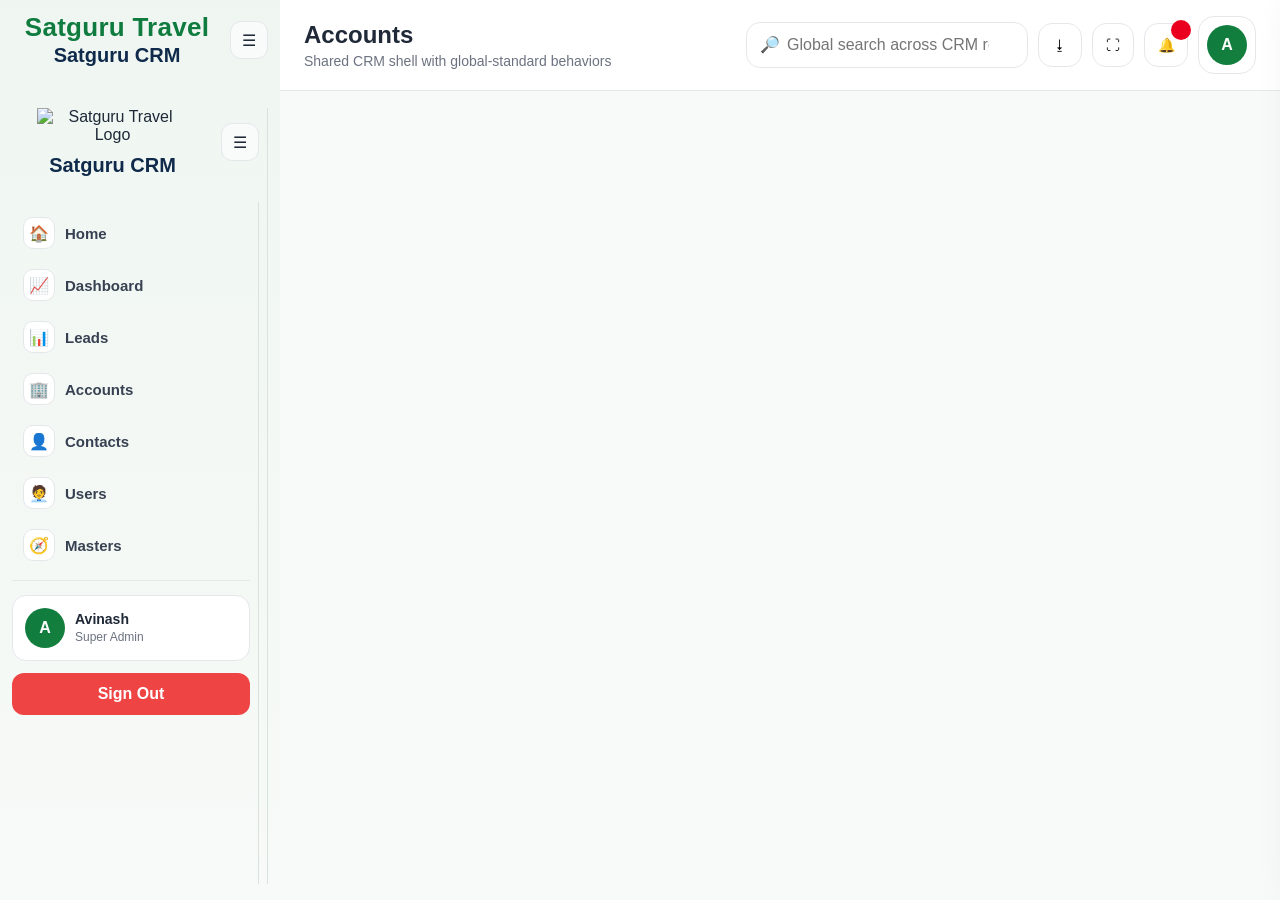
==== accounts.html @ dd55e9dc "Merge branch 'main' into codex/update-sidebar-design-and-content-prx36w" ====
<!DOCTYPE html><html lang="en"><head><meta charset="UTF-8"/><meta name="viewport" content="width=device-width, initial-scale=1.0"/><title>Accounts - Satguru CRM</title><link rel="stylesheet" href="assets/styles.css"/></head><body data-module="accounts">
<div class="app">
<aside class="sidebar" id="sidebar">
  <div class="sidebar-header"><div class="brand"><div class="brand-mark"><img src="assets/satguru-globe-mark.svg" alt="Satguru mark"/></div><div class="brand-copy"><img class="brand-logo" src="assets/satguru-travel-logo.svg" alt="Satguru Travel Logo" onerror="this.style.display='none';this.nextElementSibling.style.display='block'"/><div class="brand-logo-fallback">Satguru Travel</div><h1>Satguru CRM</h1></div><button class="sidebar-toggle" id="sidebarToggle" aria-label="Toggle sidebar">☰</button></div></div><div class="sidebar-modules">
  <div class="sidebar-header"><div class="brand"><div class="brand-mark"><img src="assets/satguru-globe-mark.svg" alt="Satguru mark"/></div><div class="brand-copy"><img class="brand-logo" src="assets/satguru-travel-logo.svg" alt="Satguru Travel Logo"/><h1>Satguru CRM</h1></div><button class="sidebar-toggle" id="sidebarToggle" aria-label="Toggle sidebar">☰</button></div></div><div class="sidebar-modules">
  <div class="sidebar-section"><nav class="nav"><a class="nav-link accounts" href="home.html"><span class="nav-icon">🏠</span><span class="nav-label">Home</span><span class="tooltip">Home</span></a></nav></div>
  <div class="sidebar-section"><nav class="nav"><a class="nav-link" href="dashboard.html"><span class="nav-icon">📈</span><span class="nav-label">Dashboard</span><span class="tooltip">Dashboard</span></a><a class="nav-link accounts" href="leads.html"><span class="nav-icon">📊</span><span class="nav-label">Leads</span><span class="tooltip">Leads</span></a><a class="nav-link accounts" href="accounts.html"><span class="nav-icon">🏢</span><span class="nav-label">Accounts</span><span class="tooltip">Accounts</span></a><a class="nav-link accounts" href="contacts.html"><span class="nav-icon">👤</span><span class="nav-label">Contacts</span><span class="tooltip">Contacts</span></a><a class="nav-link accounts" href="users.html"><span class="nav-icon">🧑‍💼</span><span class="nav-label">Users</span><span class="tooltip">Users</span></a><a class="nav-link accounts" href="masters.html"><span class="nav-icon">🧭</span><span class="nav-label">Masters</span><span class="tooltip">Masters</span></a></nav></div>
  <div class="sidebar-footer"><div class="footer-user"><div class="avatar">A</div><div class="footer-user-copy"><strong>Avinash</strong><span>Super Admin</span></div></div><a href="index.html"><button class="logout">Sign Out</button></a></div></div>
</aside>
<main class="main" id="main">
  <header class="topbar">
    <div class="topbar-left"><div class="topbar-title"><h2>Accounts</h2><p>Shared CRM shell with global-standard behaviors</p></div></div>
    <div class="topbar-right">
      <div class="search-wrap"><span class="left">🔎</span><input type="text" placeholder="Global search across CRM records..."/><button class="clear-search">×</button></div>
      <div class="header-panel-wrap" style="position:relative"><button class="icon-btn" id="exportToggle">⭳</button><div class="dropdown-panel" id="exportPanel"><div class="panel-header"><strong>Export</strong><button class="icon-btn" style="width:34px;height:34px" onclick="APP.closePanels()">✕</button></div><div class="panel-body" id="exportBody"></div></div></div>
      <button class="icon-btn" id="fullscreenToggle"><span id="fullscreenIcon">⛶</span></button>
      <div class="header-panel-wrap" style="position:relative"><button class="icon-btn" id="notificationToggle">🔔<span class="badge-count" id="notificationBadge"></span></button><div class="dropdown-panel" id="notificationPanel"><div class="panel-header"><strong>Notifications</strong><button class="icon-btn" style="width:34px;height:34px" onclick="APP.closePanels()">✕</button></div><div class="panel-body" id="notificationBody"></div></div></div>
      <div class="header-panel-wrap" style="position:relative"><div class="profile-trigger" id="profileToggle"><div class="avatar">A</div><div class="profile-copy"><strong>Avinash</strong><span>Super Admin</span></div><div>▾</div></div><div class="dropdown-panel" id="profilePanel"><div class="panel-header"><strong>User Profile</strong><button class="icon-btn" style="width:34px;height:34px" onclick="APP.closePanels()">✕</button></div><div class="panel-body"><div style="display:flex;gap:12px;align-items:center;margin-bottom:14px"><div class="avatar" style="width:56px;height:56px">A</div><div><strong>Avinash</strong><div class="status-note">Super Admin</div><div class="status-note">admin@satguru.com</div></div></div><button class="ghost-btn" style="width:100%;margin-bottom:10px" onclick="window.location.href='users.html'">View Profile</button><button class="danger-btn" style="width:100%" onclick="window.location.href='index.html'">Sign Out</button></div></div></div>
    </div>
  </header>
  <div class="page" id="pageRoot"></div>
</main></div>
<div class="overlay" id="overlay"></div><div class="drawer" id="drawer"></div>
<script src="assets/app.js"></script></body></html>
---- assets/styles.css ----
:root {
  --sidebar-width: 280px;
  --sidebar-collapsed: 88px;

  --bg: #f7faf8;
  --surface: #ffffff;
  --surface-soft: #f8fbf8;
  --text: #1f2937;
  --muted: #6b7280;
  --line: #e5e7eb;
  --line-strong: #cbd5cf;

  --primary: #0f7b3e;
  --primary-dark: #0b5f30;
  --primary-soft: #eaf6ef;

  --success: #15803d;
  --warning: #f47c20;
  --danger: #dc2626;

  --navy: #f3f8f4;
  --navy-2: #eaf6ef;

  --shadow: 0 12px 32px rgba(15,23,42,.08);
  --radius-xl: 22px;
  --radius-lg: 18px;
  --radius-md: 14px;
  --radius-sm: 12px;
}

*{box-sizing:border-box}
html,body{margin:0;padding:0;font-family:Inter,Arial,sans-serif;color:var(--text);background:var(--bg);overflow-x:hidden}
body{-webkit-text-size-adjust:100%;text-size-adjust:100%}
a{text-decoration:none;color:inherit}
button,input,select,textarea{font:inherit}

.app{display:flex;min-height:100vh}

.sidebar{
  position:fixed;
  left:0;
  top:0;
  bottom:0;
  width:var(--sidebar-width);
  background:linear-gradient(180deg,#eff6f1 0%,#f7faf8 100%);
  color:#1f2937;
  padding:14px 12px 16px;
  overflow:hidden;
  transition:width .2s ease, transform .2s ease;
  z-index:40;
}
.sidebar.collapsed{width:var(--sidebar-collapsed)}
.sidebar.collapsed .brand-copy,
.sidebar.collapsed .nav-label,
.sidebar.collapsed .footer-user-copy,
.sidebar.collapsed .sidebar-section-title{display:none}
.sidebar.collapsed .nav-link{justify-content:center}
.sidebar.collapsed .nav-icon{margin-right:0}

.sidebar-header{
  min-height:84px;
  display:flex;
  flex-direction:column;
  align-items:center;
  gap:8px;
  width:100%;
}
.brand-mark{
  width:50px;
  height:50px;
  border-radius:14px;
  display:none;
  align-items:center;
  padding:10px 8px;
  border-radius:18px;
  background:#ffffffd9;
  border:1px solid #dbe7df;
  box-shadow:0 8px 24px rgba(15,23,42,.05);
}
.brand{
  display:flex;
  align-items:center;
  gap:8px;
  width:100%;
}
.brand-mark{
  width:50px;
  height:50px;
  border-radius:14px;
  display:none;
  align-items:center;
  justify-content:center;
  border:1px solid var(--line);
  background:#fff;
}
.brand-mark img{
  width:36px;
  height:36px;
  object-fit:contain;
}
.brand-logo{
  width:152px;
  max-width:100%;
  height:42px;
  object-fit:contain;
  display:block;
}
.brand-logo-fallback{
  display:none;
  font-size:26px;
  line-height:1;
  font-weight:800;
  letter-spacing:.01em;
  color:#0f7b3e;
}
.brand-copy{
  display:flex;
  flex-direction:column;
  align-items:center;
  justify-content:center;
  flex:1;
  text-align:center;
}
.brand-copy h1{font-size:20px;margin:4px 0 0;line-height:1.1;color:#0f2a4a}
.sidebar-toggle{
  margin-left:auto;
  width:38px;
  height:38px;
  border-radius:11px;
  border:1px solid var(--line);
  background:#f8fbf9;
  cursor:pointer;
  color:#1f2937;
}
.sidebar.collapsed .sidebar-toggle{margin-left:0}
.sidebar.collapsed .brand-copy{display:none}
.sidebar.collapsed .brand-mark{display:flex}
.sidebar.collapsed .sidebar-header{justify-content:center}

.sidebar-modules{
  margin-top:10px;
  height:calc(100vh - 124px);
  overflow:auto;
  border-right:1px solid #d7e3db;
  padding-right:8px;
  scrollbar-width:thin;
  scrollbar-color:#9aa7a0 #eef4ef;
}
.sidebar-modules::-webkit-scrollbar{width:8px}
.sidebar-modules::-webkit-scrollbar-thumb{
  background:#9aa7a0;
  border-radius:10px;
}
.sidebar-modules::-webkit-scrollbar-track{
  background:#eef4ef;
}
.sidebar-section{margin-top:6px}
.sidebar-section + .sidebar-section{margin-top:2px}
.sidebar-section-title{
  font-size:11px;
  text-transform:uppercase;
  letter-spacing:.1em;
  color:#6b7280;
  margin:0 0 6px 8px;
}

.nav{display:grid;gap:2px}
.nav-link{
  display:flex;
  align-items:center;
  gap:10px;
  padding:8px 10px;
  border-radius:14px;
  color:#374151;
  border:1px solid transparent;
  position:relative;
}
.nav-link:hover{background:#eaf4ee}
.nav-link.active{
  background:linear-gradient(90deg,#dff2e7,#eef8f2);
  border-color:#b1dcbf;
  color:#0b5f30;
  box-shadow:0 10px 20px rgba(15,123,62,.14);
}
.nav-icon{
  width:32px;
  height:32px;
  border-radius:10px;
  background:#ffffff;
  border:1px solid var(--line);
  display:flex;
  align-items:center;
  justify-content:center;
  flex:0 0 auto;
}
.nav-label{
  font-size:15px;
  font-weight:600;
  white-space:nowrap;
  overflow:hidden;
  text-overflow:ellipsis;
}

.tooltip{
  position:absolute;
  left:72px;
  top:50%;
  transform:translateY(-50%);
  background:#111827;
  color:#fff;
  padding:8px 10px;
  border-radius:10px;
  font-size:12px;
  display:none;
  white-space:nowrap;
}
.sidebar.collapsed .nav-link:hover .tooltip{display:block}

.sidebar-footer{
  margin-top:10px;
  padding-top:14px;
  border-top:1px solid var(--line);
}
.footer-user{
  display:flex;
  align-items:center;
  gap:10px;
  background:#ffffff;
  padding:12px;
  border-radius:14px;
  margin-bottom:12px;
  border:1px solid var(--line);
}
.avatar{
  width:40px;
  height:40px;
  border-radius:50%;
  background:linear-gradient(135deg,#0f7b3e,#15803d);
  display:flex;
  align-items:center;
  justify-content:center;
  color:#fff;
  font-weight:700;
}
.footer-user-copy strong{display:block;font-size:14px}
.footer-user-copy span{font-size:12px;color:#6b7280}
.logout{
  width:100%;
  background:#ef4444;
  color:#fff;
  border:none;
  border-radius:12px;
  padding:12px;
  font-weight:700;
  cursor:pointer;
}

.main{
  margin-left:var(--sidebar-width);
  width:calc(100% - var(--sidebar-width));
  transition:.2s ease;
  margin-left:.2s ease,width:.2s ease;
}
.main.collapsed{
  margin-left:var(--sidebar-collapsed);
  width:calc(100% - var(--sidebar-collapsed));
}

.topbar{
  position:sticky;
  top:0;
  z-index:30;
  background:rgba(255,255,255,.9);
  backdrop-filter:blur(10px);
  border-bottom:1px solid var(--line);
  padding:16px 24px;
  display:flex;
  justify-content:space-between;
  align-items:center;
  gap:12px;
}
.topbar-left{
  display:flex;
  align-items:center;
  gap:14px;
  min-width:0;
  flex:1 1 auto;
}
.icon-btn{
  width:44px;
  height:44px;
  border-radius:14px;
  border:1px solid var(--line);
  background:#fff;
  display:flex;
  align-items:center;
  justify-content:center;
  font-size:16px;
  line-height:1;
  cursor:pointer;
  position:relative;
}
.topbar-title h2{margin:0;font-size:24px}
.topbar-title p{margin:4px 0 0;color:var(--muted);font-size:14px}

.topbar-right{
  display:flex;
  align-items:center;
  gap:10px;
  flex-wrap:nowrap;
  min-width:0;
}
.topbar-right .icon-btn{font-size:14px}
.search-wrap{
  position:relative;
  min-width:220px;
  max-width:420px;
  flex:1 1 300px;
}
.search-wrap input{
  width:100%;
  height:46px;
  border-radius:14px;
  border:1px solid var(--line);
  padding:0 38px 0 40px;
  background:#fff;
}
.search-wrap .left{position:absolute;left:14px;top:13px;color:var(--muted)}
.search-wrap .clear-search{
  position:absolute;
  right:10px;
  top:9px;
  border:none;
  background:none;
  font-size:18px;
  color:var(--muted);
  cursor:pointer;
  display:none;
}
.search-wrap.has-value .clear-search{display:block}

.primary-btn,.secondary-btn,.ghost-btn,.danger-btn{
  min-height:44px;
  height:46px;
  border-radius:14px;
  padding:0 16px;
  border:none;
  cursor:pointer;
  font-weight:700;
}
.primary-btn{
  background:linear-gradient(90deg,var(--primary-dark),var(--primary));
  color:#fff;
}
.secondary-btn{background:#e2e8f0;color:var(--text)}
.ghost-btn{background:#fff;border:1px solid var(--line);color:var(--text)}
.danger-btn{background:#fee2e2;color:var(--danger)}

.dropdown-panel{
  position:absolute;
  right:0;
  top:54px;
  width:320px;
  background:#fff;
  border:1px solid var(--line);
  border-radius:18px;
  box-shadow:var(--shadow);
  display:none;
  overflow:hidden;
}
.dropdown-panel.open{display:block}
.panel-header{
  display:flex;
  justify-content:space-between;
  align-items:center;
  padding:14px 16px;
  border-bottom:1px solid var(--line);
}
.panel-body{padding:14px 16px;max-height:360px;overflow:auto}

.badge-count{
  position:absolute;
  top:-4px;
  right:-4px;
  min-width:20px;
  height:20px;
  border-radius:999px;
  background:#ea001e;
  color:#fff;
  font-size:11px;
  font-weight:700;
  display:flex;
  align-items:center;
  justify-content:center;
  padding:0 5px;
}
.notification-item{
  padding:12px;
  border:1px solid var(--line);
  border-radius:14px;
  margin-bottom:10px;
  background:#fff;
  display:flex;
  gap:10px;
}
.notification-item.unread{background:#f0f8ff}
.notification-meta{font-size:11px;color:var(--muted);margin-top:4px}
.notification-item.error{border-color:#fecaca}
.notification-item.warning{border-color:#fde68a}
.notification-item.success{border-color:#bbf7d0}

.profile-trigger{
  display:flex;
  align-items:center;
  justify-content:center;
  gap:0;
  border:1px solid var(--line);
  border-radius:16px;
  padding:8px;
  background:#fff;
  cursor:pointer;
  width:58px;
  min-width:58px;
  overflow:hidden;
  transition:all .22s ease;
}

.profile-copy{
  width:0;
  opacity:0;
  overflow:hidden;
  white-space:nowrap;
  transition:all .22s ease;
}

.profile-trigger > div:last-child{
  width:0;
  opacity:0;
  overflow:hidden;
  transition:all .22s ease;
}

.header-panel-wrap:hover .profile-trigger,
.header-panel-wrap:focus-within .profile-trigger{
  justify-content:flex-start;
  gap:12px;
  width:210px;
  padding:8px 12px;
}

.header-panel-wrap:hover .profile-copy,
.header-panel-wrap:focus-within .profile-copy{
  width:auto;
  opacity:1;
}

.header-panel-wrap:hover .profile-trigger > div:last-child,
.header-panel-wrap:focus-within .profile-trigger > div:last-child{
  width:auto;
  opacity:1;
}

.profile-copy strong{
  display:block;
  font-size:14px;
}

.profile-copy span{
  font-size:12px;
  color:var(--muted);
}
.page{padding:24px}
.info-banner{
  background:#eaf6ef;
  border:1px solid #b7e4c7;
  padding:14px 16px;
  border-radius:16px;
  color:#0f5132;
  margin-bottom:20px;
}

.kpi-grid{
  display:grid;
  grid-template-columns:repeat(4,minmax(0,1fr));
  gap:18px;
  margin-bottom:24px;
}
.card{
  background:var(--surface);
  border:1px solid #edf2f7;
  border-radius:18px;
  box-shadow:var(--shadow);
  padding:20px;
}
.kpi-value{font-size:clamp(1.25rem,2vw + .6rem,1.9rem);font-weight:800;margin:8px 0;word-break:break-word}
.kpi-label{font-size:13px;color:var(--muted)}
.kpi-foot{font-size:12px;color:#475569}

.grid-2-1{display:grid;grid-template-columns:2fr 1fr;gap:20px}
.list{display:grid;gap:12px}
.list-item{
  background:var(--surface-soft);
  border:1px solid var(--line);
  border-radius:14px;
  padding:14px;
}
.quick-link{
  display:block;
  padding:16px;
  border:1px solid #cfe7d5;
  background:linear-gradient(135deg,#eef8f1,#ffffff);
  color:#0f5132;
  border-radius:16px;
  font-weight:700;
}

.module-head{
  display:flex;
  justify-content:space-between;
  align-items:flex-start;
  gap:16px;
  margin-bottom:20px;
  flex-wrap:wrap;
}
.module-head h3{margin:0 0 6px;font-size:22px}
.module-head p{margin:0;color:var(--muted)}
.module-actions{display:flex;align-items:center;gap:12px;flex-wrap:wrap}

.data-layout{display:grid;grid-template-columns:360px 1fr;gap:20px}
.form-section .section-title,.table-section .section-title{font-size:19px;font-weight:800;margin:0 0 6px}
.section-subtitle{font-size:14px;color:var(--muted);margin:0 0 18px}
.form-group{margin-bottom:14px}
.form-group label{display:block;font-size:13px;font-weight:700;margin-bottom:8px}
.required{color:#ea001e}
.input,.select,textarea{
  width:100%;
  border:1px solid var(--line-strong);
  border-radius:12px;
  background:#fff;
  padding:12px 14px;
  outline:none;
}
.input:focus,.select:focus,textarea:focus{
  border-color:var(--primary);
  box-shadow:0 0 0 4px rgba(15,123,62,.12);
}
textarea{min-height:90px;resize:vertical}

.form-actions{display:flex;gap:10px;flex-wrap:wrap;margin-top:6px}
.toolbar{
  display:flex;
  justify-content:space-between;
  align-items:center;
  gap:12px;
  flex-wrap:wrap;
  margin-bottom:14px;
}
.toolbar-left{display:flex;align-items:center;gap:12px;flex-wrap:wrap}
.rows-control{display:flex;align-items:center;gap:8px;font-size:13px;color:var(--muted)}
.rows-control select{
  height:38px;
  border-radius:10px;
  border:1px solid var(--line);
  padding:0 10px;
  background:#fff;
}

.table-wrap{overflow:auto;border-radius:16px;border:1px solid var(--line)}
table{width:100%;border-collapse:collapse;background:#fff;min-width:900px}
th,td{
  padding:14px 12px;
  border-bottom:1px solid #f1f5f9;
  text-align:left;
  font-size:14px;
  vertical-align:top;
}
th{
  background:#f8fafc;
  color:#334155;
  font-size:12px;
  letter-spacing:.06em;
  text-transform:uppercase;
  position:sticky;
  top:0;
  z-index:1;
}
tr:hover td{background:#fbfdff}

.record-link{color:var(--primary-dark);font-weight:700;cursor:pointer}
.badge{
  display:inline-flex;
  align-items:center;
  justify-content:center;
  padding:6px 10px;
  border-radius:999px;
  font-size:12px;
  font-weight:700;
}
.badge-blue{background:#dff3e5;color:#0f5132}
.badge-green{background:#dcfce7;color:#15803d}
.badge-amber{background:#fff0dc;color:#c56a13}
.badge-red{background:#fee2e2;color:#dc2626}
.badge-violet{background:#ede9fe;color:#6d28d9}
.badge-slate{background:#f1f5f9;color:#475569}

.table-actions{display:flex;gap:8px;flex-wrap:wrap}
.mini-btn{
  border:none;
  border-radius:10px;
  padding:8px 10px;
  cursor:pointer;
  font-weight:700;
  font-size:12px;
}
.mini-edit{background:#dff3e5;color:#0f5132}
.mini-read{background:#f1f5f9;color:#334155}
.mini-delete{background:#fee2e2;color:#dc2626}

.footer-bar{
  position:sticky;
  bottom:0;
  background:#fff;
  border:1px solid var(--line);
  border-top:none;
  border-radius:0 0 16px 16px;
  padding:12px 14px;
  display:flex;
  justify-content:space-between;
  align-items:center;
  gap:12px;
  flex-wrap:wrap;
}
.selected-records{font-size:13px;color:#475569}
.pagination{display:flex;align-items:center;gap:8px;flex-wrap:wrap}
.page-btn,.page-input{
  height:36px;
  min-width:36px;
  border-radius:10px;
  border:1px solid var(--line);
  background:#fff;
  display:flex;
  align-items:center;
  justify-content:center;
  padding:0 10px;
}
.page-btn.active{background:var(--primary);color:#fff;border-color:var(--primary)}
.page-btn[disabled]{opacity:.45;cursor:not-allowed}
.page-input{width:56px;text-align:center}

.recent-searches{
  position:absolute;
  top:52px;
  left:0;
  width:100%;
  background:#fff;
  border:1px solid var(--line);
  border-radius:16px;
  box-shadow:var(--shadow);
  display:none;
  z-index:20;
}
.recent-searches.open{display:block}
.recent-search-item{
  padding:12px 14px;
  border-bottom:1px solid #f1f5f9;
  cursor:pointer;
}
.recent-search-item:last-child{border-bottom:none}
.recent-search-item.active,.recent-search-item:hover{background:#f8fafc}
.empty-state{padding:24px;text-align:center;color:var(--muted)}

.drawer{
  position:fixed;
  top:0;
  right:-720px;
  width:680px;
  max-width:100%;
  height:100vh;
  background:#fff;
  box-shadow:-20px 0 40px rgba(15,23,42,.12);
  z-index:60;
  transition:right .25s ease;
  display:flex;
  flex-direction:column;
}
.drawer.open{right:0}
.drawer-header{
  position:sticky;
  top:0;
  background:#fff;
  padding:18px 20px;
  border-bottom:1px solid var(--line);
  display:flex;
  justify-content:space-between;
  align-items:flex-start;
  gap:12px;
}
.drawer-title h3{margin:0 0 4px;font-size:22px}
.drawer-title p{margin:0;color:var(--muted);font-size:14px}
.drawer-body{padding:20px;overflow:auto}
.drawer-section{margin-bottom:24px}
.drawer-grid{display:grid;grid-template-columns:170px 1fr;gap:10px 16px}
.drawer-grid .label{font-weight:700;color:#334155}
.drawer-grid .value{color:#0f172a}
.drawer-footer{
  padding:16px 20px;
  border-top:1px solid var(--line);
  display:flex;
  justify-content:flex-end;
  gap:10px;
}
.overlay{
  position:fixed;
  inset:0;
  background:rgba(15,23,42,.35);
  z-index:55;
  display:none;
}
.overlay.open{display:block}

.export-step{display:grid;gap:10px}
.option-btn{
  width:100%;
  padding:12px 14px;
  border:1px solid var(--line);
  border-radius:12px;
  background:#fff;
  text-align:left;
  cursor:pointer;
}
.option-btn:hover{background:#f8fafc}
.option-btn[disabled]{opacity:.5;cursor:not-allowed}

.status-note{font-size:12px;color:var(--muted)}

@media (max-width:1200px){
  .topbar{padding:14px 16px}
  .topbar-title h2{font-size:22px}
  .topbar-title p{font-size:13px}
  .topbar-right{gap:8px}
  .search-wrap{min-width:200px;flex:1 1 240px}
  .primary-btn,.secondary-btn,.ghost-btn,.danger-btn{height:42px}
  .icon-btn{width:40px;height:40px;border-radius:12px}
  .kpi-grid{grid-template-columns:repeat(2,minmax(0,1fr))}
  .grid-2-1,.data-layout{grid-template-columns:1fr}
}
@media (max-width:1024px){
  :root{--sidebar-width:240px}
  .topbar{flex-wrap:wrap}
  .topbar-left,.topbar-right{width:100%}
  .search-wrap{max-width:none}
  .header-panel-wrap:hover .profile-trigger,
  .header-panel-wrap:focus-within .profile-trigger{
    width:58px;
    gap:0;
    padding:8px;
    justify-content:center;
  }
  .header-panel-wrap:hover .profile-copy,
  .header-panel-wrap:focus-within .profile-copy,
  .header-panel-wrap:hover .profile-trigger > div:last-child,
  .header-panel-wrap:focus-within .profile-trigger > div:last-child{
    width:0;
    opacity:0;
  }
}
@media (max-width:860px){
  .sidebar{position:fixed;transform:translateX(-100%)}
  .sidebar.mobile-open{transform:translateX(0)}
  .sidebar-modules{
    height:calc(100vh - 134px);
  }
  .main,.main.collapsed{
    margin-left:0;
    width:100%;
  }
  .topbar{
    align-items:flex-start;
    flex-direction:column;
    gap:10px;
  }
  .topbar-left,.topbar-right{width:100%}
  .topbar-right{
    flex-wrap:wrap;
    justify-content:flex-start;
  }
  .search-wrap{
    min-width:100%;
    flex:1 1 100%;
  }
  .module-actions{width:100%}
  .module-actions .search-wrap,.module-actions .primary-btn{width:100%}
  .primary-btn{width:100%}
  .profile-trigger{min-width:58px}
  .dropdown-panel{
    width:min(92vw,340px);
    right:0;
  }
}
@media (max-width:640px){
  .sidebar{padding:10px}
  .brand-copy h1{font-size:18px}
  .brand-logo{width:132px;height:36px}
  .topbar{padding:12px}
  .page{padding:16px}
  .card,.kpi-card,.data-card{border-radius:14px}
  .kpi-grid{grid-template-columns:1fr}
  .toolbar,.footer-bar{align-items:flex-start}
  .selected-records{width:100%}
  .table-wrap{overflow:visible;border:none;background:transparent}
  table{min-width:100%;border-collapse:separate;border-spacing:0 10px;background:transparent}
  thead{display:none}
  tbody,tr,td{display:block;width:100%}
  tr{background:#fff;border:1px solid var(--line);border-radius:14px;box-shadow:var(--shadow);padding:10px 12px}
  td{border-bottom:1px dashed #e5e7eb;padding:9px 0;text-align:right;position:relative}
  td:last-child{border-bottom:none;padding-bottom:2px}
  td::before{content:attr(data-label);float:left;color:var(--muted);font-weight:600;text-transform:none}
  .table-actions{justify-content:flex-end}
  .drawer-grid{grid-template-columns:1fr}
  .panel-body{max-height:58vh}
}
@media (max-width:420px){
  .brand{gap:8px}
  .brand-mark{width:40px;height:40px;border-radius:13px}
  .sidebar-toggle{width:34px;height:34px}
  .topbar-title h2{font-size:20px}
  .topbar-title p{font-size:12px}
  .icon-btn{width:38px;height:38px}
  .primary-btn,.secondary-btn,.ghost-btn,.danger-btn{
    height:40px;
    border-radius:12px;
    padding:0 12px;
  }
}
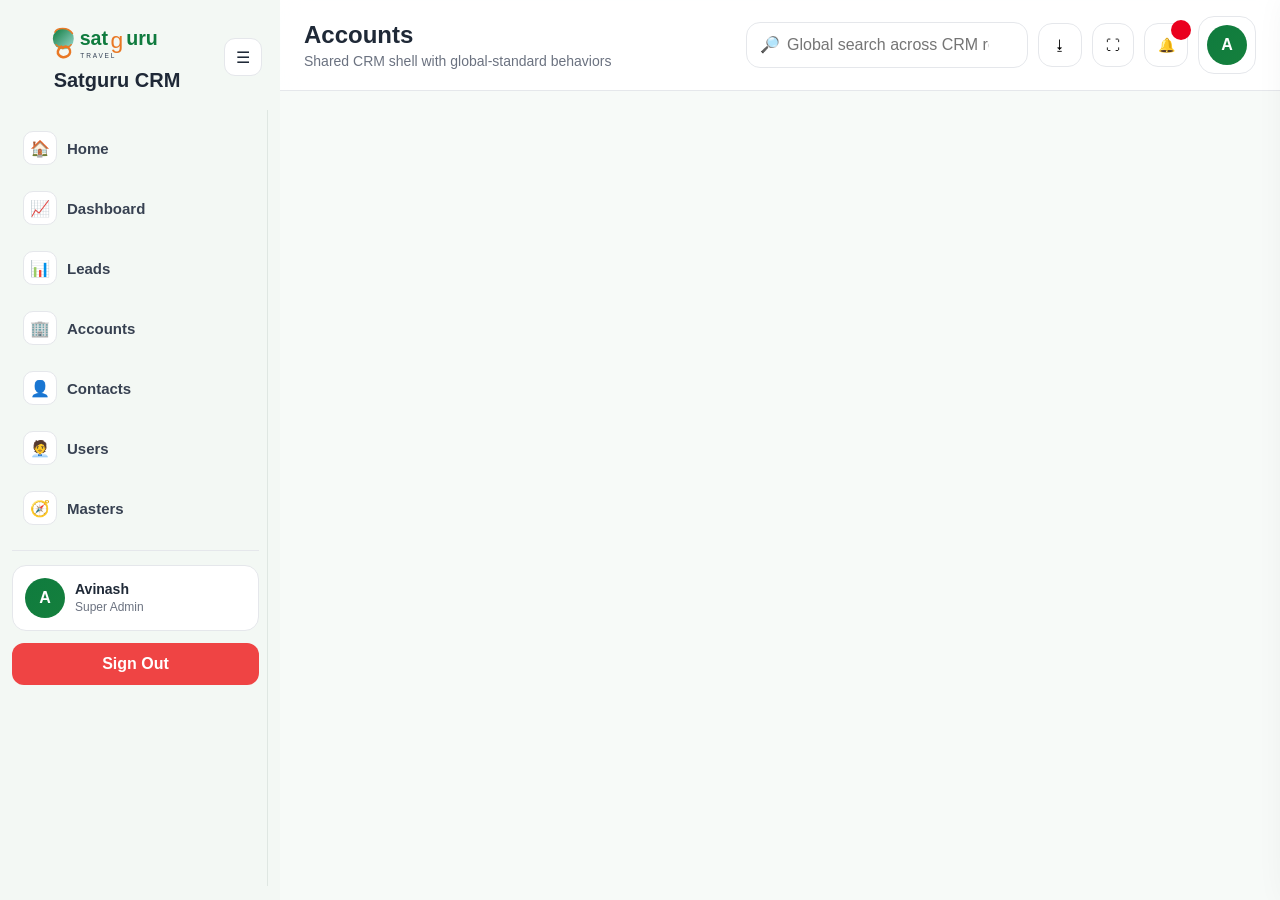
==== commit 32da80cc: "Align sidebar styling with final light premium design guide" ====
--- a/accounts.html
+++ b/accounts.html
@@ -2,7 +2,6 @@
 <div class="app">
 <aside class="sidebar" id="sidebar">
   <div class="sidebar-header"><div class="brand"><div class="brand-mark"><img src="assets/satguru-globe-mark.svg" alt="Satguru mark"/></div><div class="brand-copy"><img class="brand-logo" src="assets/satguru-travel-logo.svg" alt="Satguru Travel Logo" onerror="this.style.display='none';this.nextElementSibling.style.display='block'"/><div class="brand-logo-fallback">Satguru Travel</div><h1>Satguru CRM</h1></div><button class="sidebar-toggle" id="sidebarToggle" aria-label="Toggle sidebar">☰</button></div></div><div class="sidebar-modules">
-  <div class="sidebar-header"><div class="brand"><div class="brand-mark"><img src="assets/satguru-globe-mark.svg" alt="Satguru mark"/></div><div class="brand-copy"><img class="brand-logo" src="assets/satguru-travel-logo.svg" alt="Satguru Travel Logo"/><h1>Satguru CRM</h1></div><button class="sidebar-toggle" id="sidebarToggle" aria-label="Toggle sidebar">☰</button></div></div><div class="sidebar-modules">
   <div class="sidebar-section"><nav class="nav"><a class="nav-link accounts" href="home.html"><span class="nav-icon">🏠</span><span class="nav-label">Home</span><span class="tooltip">Home</span></a></nav></div>
   <div class="sidebar-section"><nav class="nav"><a class="nav-link" href="dashboard.html"><span class="nav-icon">📈</span><span class="nav-label">Dashboard</span><span class="tooltip">Dashboard</span></a><a class="nav-link accounts" href="leads.html"><span class="nav-icon">📊</span><span class="nav-label">Leads</span><span class="tooltip">Leads</span></a><a class="nav-link accounts" href="accounts.html"><span class="nav-icon">🏢</span><span class="nav-label">Accounts</span><span class="tooltip">Accounts</span></a><a class="nav-link accounts" href="contacts.html"><span class="nav-icon">👤</span><span class="nav-label">Contacts</span><span class="tooltip">Contacts</span></a><a class="nav-link accounts" href="users.html"><span class="nav-icon">🧑‍💼</span><span class="nav-label">Users</span><span class="tooltip">Users</span></a><a class="nav-link accounts" href="masters.html"><span class="nav-icon">🧭</span><span class="nav-label">Masters</span><span class="tooltip">Masters</span></a></nav></div>
   <div class="sidebar-footer"><div class="footer-user"><div class="avatar">A</div><div class="footer-user-copy"><strong>Avinash</strong><span>Super Admin</span></div></div><a href="index.html"><button class="logout">Sign Out</button></a></div></div>
--- a/assets/styles.css
+++ b/assets/styles.css
@@ -42,7 +42,7 @@
   top:0;
   bottom:0;
   width:var(--sidebar-width);
-  background:linear-gradient(180deg,#eff6f1 0%,#f7faf8 100%);
+  background:#f3f8f4;
   color:#1f2937;
   padding:14px 12px 16px;
   overflow:hidden;
@@ -58,9 +58,13 @@
 .sidebar.collapsed .nav-icon{margin-right:0}
 
 .sidebar-header{
-  min-height:84px;
-  display:flex;
-  flex-direction:column;
+  min-height:86px;
+  display:flex;
+  align-items:center;
+  padding:8px 6px;
+}
+.brand{
+  display:flex;
   align-items:center;
   gap:8px;
   width:100%;
@@ -71,27 +75,10 @@
   border-radius:14px;
   display:none;
   align-items:center;
-  padding:10px 8px;
-  border-radius:18px;
-  background:#ffffffd9;
-  border:1px solid #dbe7df;
-  box-shadow:0 8px 24px rgba(15,23,42,.05);
-}
-.brand{
-  display:flex;
-  align-items:center;
-  gap:8px;
-  width:100%;
-}
-.brand-mark{
-  width:50px;
-  height:50px;
-  border-radius:14px;
-  display:none;
-  align-items:center;
   justify-content:center;
-  border:1px solid var(--line);
-  background:#fff;
+  border:none;
+  background:linear-gradient(135deg,#0f7b3e,#15803d);
+  box-shadow:0 14px 30px rgba(15,123,62,.22);
 }
 .brand-mark img{
   width:36px;
@@ -121,14 +108,14 @@
   flex:1;
   text-align:center;
 }
-.brand-copy h1{font-size:20px;margin:4px 0 0;line-height:1.1;color:#0f2a4a}
+.brand-copy h1{font-size:20px;margin:4px 0 0;line-height:1.1;color:#1f2937}
 .sidebar-toggle{
   margin-left:auto;
   width:38px;
   height:38px;
   border-radius:11px;
   border:1px solid var(--line);
-  background:#f8fbf9;
+  background:#fff;
   cursor:pointer;
   color:#1f2937;
 }
@@ -141,7 +128,7 @@
   margin-top:10px;
   height:calc(100vh - 124px);
   overflow:auto;
-  border-right:1px solid #d7e3db;
+  border-right:1px solid #dfe7e2;
   padding-right:8px;
   scrollbar-width:thin;
   scrollbar-color:#9aa7a0 #eef4ef;
@@ -154,8 +141,8 @@
 .sidebar-modules::-webkit-scrollbar-track{
   background:#eef4ef;
 }
-.sidebar-section{margin-top:6px}
-.sidebar-section + .sidebar-section{margin-top:2px}
+.sidebar-section{margin-top:10px}
+.sidebar-section + .sidebar-section{margin-top:4px}
 .sidebar-section-title{
   font-size:11px;
   text-transform:uppercase;
@@ -164,27 +151,27 @@
   margin:0 0 6px 8px;
 }
 
-.nav{display:grid;gap:2px}
+.nav{display:grid;gap:4px}
 .nav-link{
   display:flex;
   align-items:center;
   gap:10px;
-  padding:8px 10px;
-  border-radius:14px;
+  padding:10px 10px;
+  border-radius:12px;
   color:#374151;
   border:1px solid transparent;
   position:relative;
 }
-.nav-link:hover{background:#eaf4ee}
+.nav-link:hover{background:#eef6f0}
 .nav-link.active{
-  background:linear-gradient(90deg,#dff2e7,#eef8f2);
-  border-color:#b1dcbf;
+  background:linear-gradient(90deg,#dff3e5,#edf9f1);
+  border-color:#b7e4c7;
   color:#0b5f30;
-  box-shadow:0 10px 20px rgba(15,123,62,.14);
+  box-shadow:0 4px 12px rgba(15,123,62,.12);
 }
 .nav-icon{
-  width:32px;
-  height:32px;
+  width:34px;
+  height:34px;
   border-radius:10px;
   background:#ffffff;
   border:1px solid var(--line);
@@ -217,7 +204,7 @@
 .sidebar.collapsed .nav-link:hover .tooltip{display:block}
 
 .sidebar-footer{
-  margin-top:10px;
+  margin-top:14px;
   padding-top:14px;
   border-top:1px solid var(--line);
 }
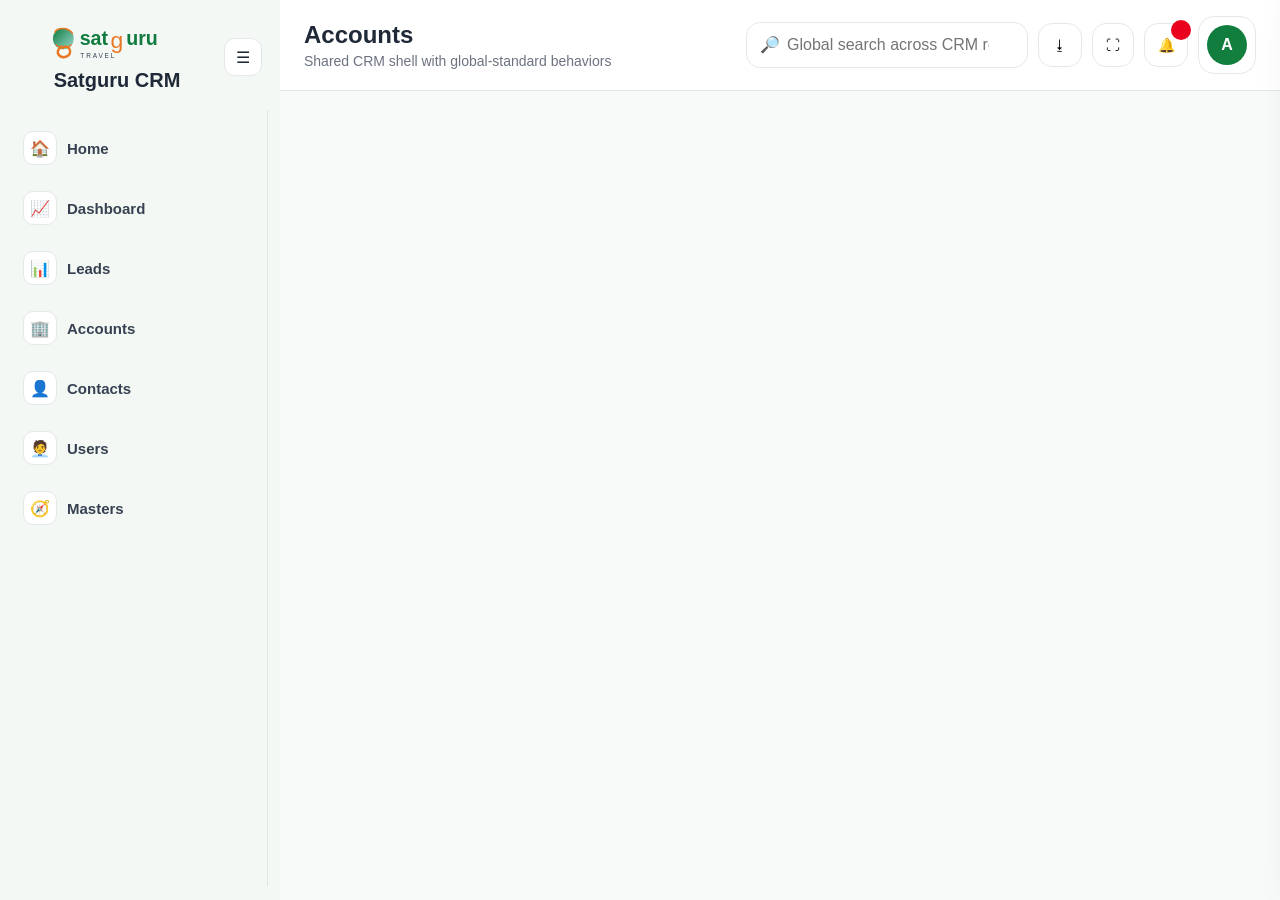
==== commit 25357d31: "Remove sidebar profile card and sign-out button" ====
--- a/accounts.html
+++ b/accounts.html
@@ -4,7 +4,7 @@
   <div class="sidebar-header"><div class="brand"><div class="brand-mark"><img src="assets/satguru-globe-mark.svg" alt="Satguru mark"/></div><div class="brand-copy"><img class="brand-logo" src="assets/satguru-travel-logo.svg" alt="Satguru Travel Logo" onerror="this.style.display='none';this.nextElementSibling.style.display='block'"/><div class="brand-logo-fallback">Satguru Travel</div><h1>Satguru CRM</h1></div><button class="sidebar-toggle" id="sidebarToggle" aria-label="Toggle sidebar">☰</button></div></div><div class="sidebar-modules">
   <div class="sidebar-section"><nav class="nav"><a class="nav-link accounts" href="home.html"><span class="nav-icon">🏠</span><span class="nav-label">Home</span><span class="tooltip">Home</span></a></nav></div>
   <div class="sidebar-section"><nav class="nav"><a class="nav-link" href="dashboard.html"><span class="nav-icon">📈</span><span class="nav-label">Dashboard</span><span class="tooltip">Dashboard</span></a><a class="nav-link accounts" href="leads.html"><span class="nav-icon">📊</span><span class="nav-label">Leads</span><span class="tooltip">Leads</span></a><a class="nav-link accounts" href="accounts.html"><span class="nav-icon">🏢</span><span class="nav-label">Accounts</span><span class="tooltip">Accounts</span></a><a class="nav-link accounts" href="contacts.html"><span class="nav-icon">👤</span><span class="nav-label">Contacts</span><span class="tooltip">Contacts</span></a><a class="nav-link accounts" href="users.html"><span class="nav-icon">🧑‍💼</span><span class="nav-label">Users</span><span class="tooltip">Users</span></a><a class="nav-link accounts" href="masters.html"><span class="nav-icon">🧭</span><span class="nav-label">Masters</span><span class="tooltip">Masters</span></a></nav></div>
-  <div class="sidebar-footer"><div class="footer-user"><div class="avatar">A</div><div class="footer-user-copy"><strong>Avinash</strong><span>Super Admin</span></div></div><a href="index.html"><button class="logout">Sign Out</button></a></div></div>
+  </div>
 </aside>
 <main class="main" id="main">
   <header class="topbar">
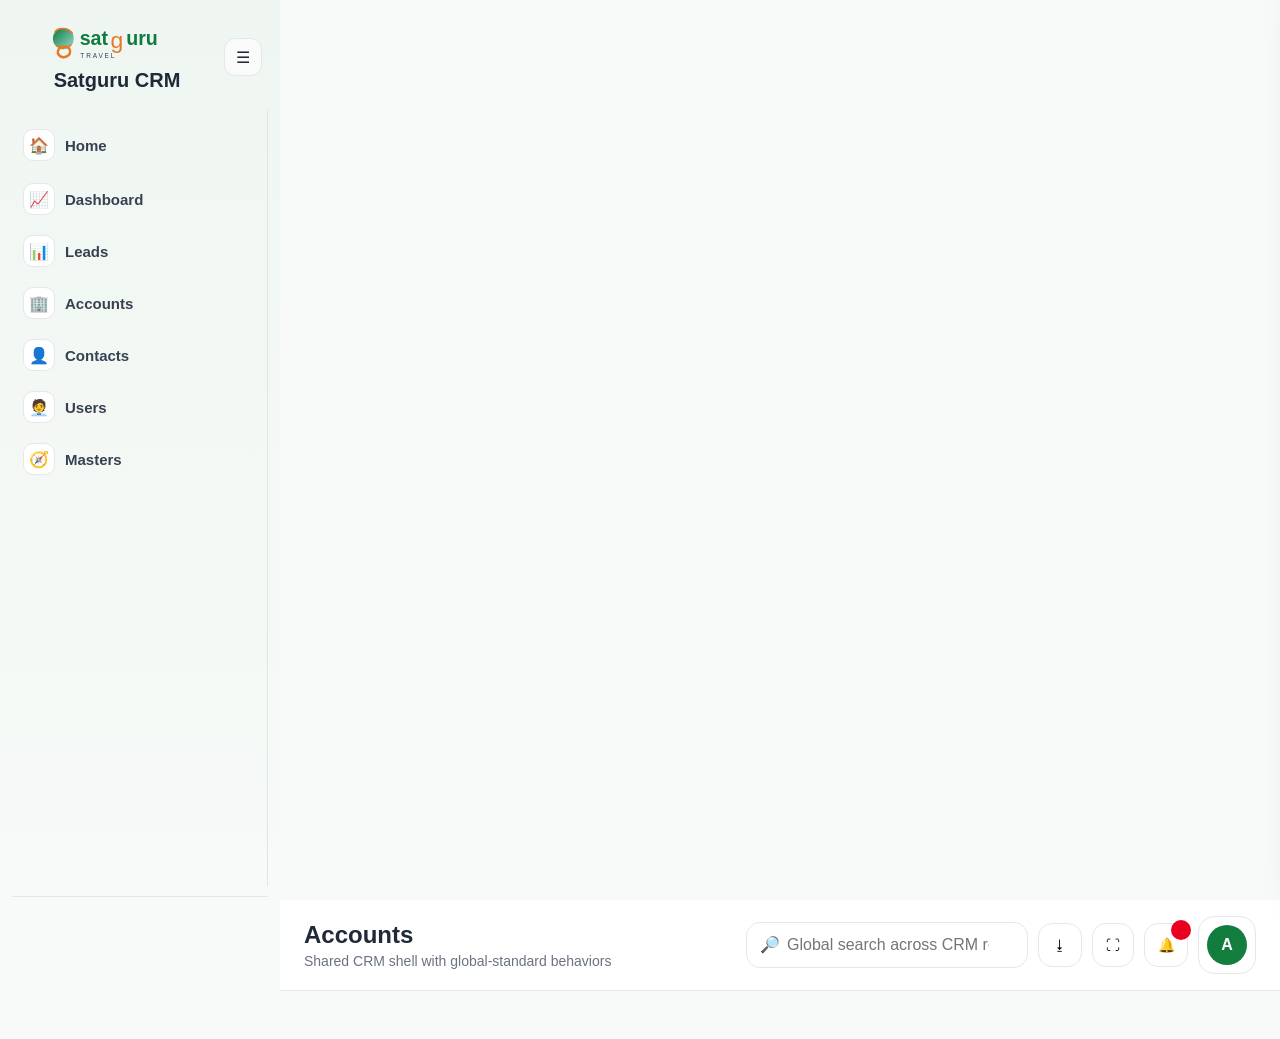
==== commit 4c323232: "Merge branch 'main' into codex/update-sidebar-design-and-content-fa4pa7" ====
--- a/accounts.html
+++ b/accounts.html
@@ -5,6 +5,7 @@
   <div class="sidebar-section"><nav class="nav"><a class="nav-link accounts" href="home.html"><span class="nav-icon">🏠</span><span class="nav-label">Home</span><span class="tooltip">Home</span></a></nav></div>
   <div class="sidebar-section"><nav class="nav"><a class="nav-link" href="dashboard.html"><span class="nav-icon">📈</span><span class="nav-label">Dashboard</span><span class="tooltip">Dashboard</span></a><a class="nav-link accounts" href="leads.html"><span class="nav-icon">📊</span><span class="nav-label">Leads</span><span class="tooltip">Leads</span></a><a class="nav-link accounts" href="accounts.html"><span class="nav-icon">🏢</span><span class="nav-label">Accounts</span><span class="tooltip">Accounts</span></a><a class="nav-link accounts" href="contacts.html"><span class="nav-icon">👤</span><span class="nav-label">Contacts</span><span class="tooltip">Contacts</span></a><a class="nav-link accounts" href="users.html"><span class="nav-icon">🧑‍💼</span><span class="nav-label">Users</span><span class="tooltip">Users</span></a><a class="nav-link accounts" href="masters.html"><span class="nav-icon">🧭</span><span class="nav-label">Masters</span><span class="tooltip">Masters</span></a></nav></div>
   </div>
+  <div class="sidebar-footer"><div class="footer-user"><div class="avatar">A</div><div class="footer-user-copy"><strong>Avinash</strong><span>Super Admin</span></div></div><a href="index.html"><button class="logout">Sign Out</button></a></div></div>
 </aside>
 <main class="main" id="main">
   <header class="topbar">
--- a/assets/styles.css
+++ b/assets/styles.css
@@ -42,7 +42,7 @@
   top:0;
   bottom:0;
   width:var(--sidebar-width);
-  background:#f3f8f4;
+  background:linear-gradient(180deg,#eff6f1 0%,#f7faf8 100%);
   color:#1f2937;
   padding:14px 12px 16px;
   overflow:hidden;
@@ -115,7 +115,7 @@
   height:38px;
   border-radius:11px;
   border:1px solid var(--line);
-  background:#fff;
+  background:#f8fbf9;
   cursor:pointer;
   color:#1f2937;
 }
@@ -151,27 +151,27 @@
   margin:0 0 6px 8px;
 }
 
-.nav{display:grid;gap:4px}
+.nav{display:grid;gap:2px}
 .nav-link{
   display:flex;
   align-items:center;
   gap:10px;
-  padding:10px 10px;
-  border-radius:12px;
+  padding:8px 10px;
+  border-radius:14px;
   color:#374151;
   border:1px solid transparent;
   position:relative;
 }
-.nav-link:hover{background:#eef6f0}
+.nav-link:hover{background:#eaf4ee}
 .nav-link.active{
-  background:linear-gradient(90deg,#dff3e5,#edf9f1);
-  border-color:#b7e4c7;
+  background:linear-gradient(90deg,#dff2e7,#eef8f2);
+  border-color:#b1dcbf;
   color:#0b5f30;
-  box-shadow:0 4px 12px rgba(15,123,62,.12);
+  box-shadow:0 10px 20px rgba(15,123,62,.14);
 }
 .nav-icon{
-  width:34px;
-  height:34px;
+  width:32px;
+  height:32px;
   border-radius:10px;
   background:#ffffff;
   border:1px solid var(--line);
@@ -204,7 +204,7 @@
 .sidebar.collapsed .nav-link:hover .tooltip{display:block}
 
 .sidebar-footer{
-  margin-top:14px;
+  margin-top:10px;
   padding-top:14px;
   border-top:1px solid var(--line);
 }
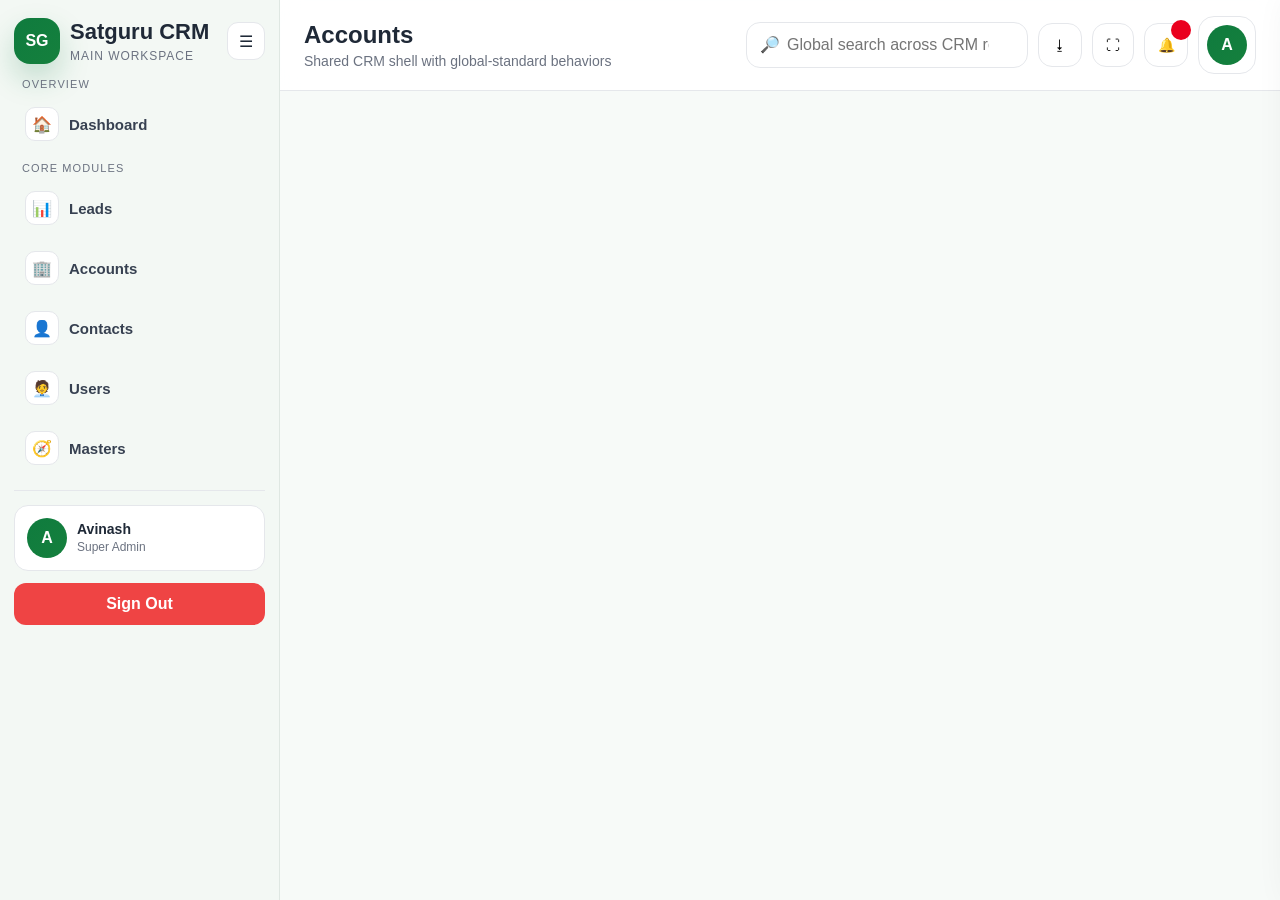
==== commit ca7aab44: "Fix mobile sidebar access with topbar toggle" ====
--- a/accounts.html
+++ b/accounts.html
@@ -1,15 +1,14 @@
-<!DOCTYPE html><html lang="en"><head><meta charset="UTF-8"/><meta name="viewport" content="width=device-width, initial-scale=1.0"/><title>Accounts - Satguru CRM</title><link rel="stylesheet" href="assets/styles.css"/></head><body data-module="accounts">
-<div class="app">
+<!DOCTYPE html><html lang="en"><head><meta charset="UTF-8"/><meta name="viewport" content="width=device-width, initial-scale=1.0"/><title>Accounts - Satguru CRM</title><link rel="stylesheet" href="assets/styles.css"/></head><body data-module="accounts"> 
+<div class="app"> 
 <aside class="sidebar" id="sidebar">
-  <div class="sidebar-header"><div class="brand"><div class="brand-mark"><img src="assets/satguru-globe-mark.svg" alt="Satguru mark"/></div><div class="brand-copy"><img class="brand-logo" src="assets/satguru-travel-logo.svg" alt="Satguru Travel Logo" onerror="this.style.display='none';this.nextElementSibling.style.display='block'"/><div class="brand-logo-fallback">Satguru Travel</div><h1>Satguru CRM</h1></div><button class="sidebar-toggle" id="sidebarToggle" aria-label="Toggle sidebar">☰</button></div></div><div class="sidebar-modules">
-  <div class="sidebar-section"><nav class="nav"><a class="nav-link accounts" href="home.html"><span class="nav-icon">🏠</span><span class="nav-label">Home</span><span class="tooltip">Home</span></a></nav></div>
-  <div class="sidebar-section"><nav class="nav"><a class="nav-link" href="dashboard.html"><span class="nav-icon">📈</span><span class="nav-label">Dashboard</span><span class="tooltip">Dashboard</span></a><a class="nav-link accounts" href="leads.html"><span class="nav-icon">📊</span><span class="nav-label">Leads</span><span class="tooltip">Leads</span></a><a class="nav-link accounts" href="accounts.html"><span class="nav-icon">🏢</span><span class="nav-label">Accounts</span><span class="tooltip">Accounts</span></a><a class="nav-link accounts" href="contacts.html"><span class="nav-icon">👤</span><span class="nav-label">Contacts</span><span class="tooltip">Contacts</span></a><a class="nav-link accounts" href="users.html"><span class="nav-icon">🧑‍💼</span><span class="nav-label">Users</span><span class="tooltip">Users</span></a><a class="nav-link accounts" href="masters.html"><span class="nav-icon">🧭</span><span class="nav-label">Masters</span><span class="tooltip">Masters</span></a></nav></div>
-  </div>
-  <div class="sidebar-footer"><div class="footer-user"><div class="avatar">A</div><div class="footer-user-copy"><strong>Avinash</strong><span>Super Admin</span></div></div><a href="index.html"><button class="logout">Sign Out</button></a></div></div>
+  <div class="brand"><div class="brand-mark">SG</div><div class="brand-copy"><h1>Satguru CRM</h1><p>Main Workspace</p></div><button class="sidebar-toggle js-sidebar-toggle" aria-label="Toggle sidebar">☰</button></div>
+  <div class="sidebar-section"><div class="sidebar-section-title">Overview</div><nav class="nav"><a class="nav-link accounts" href="home.html"><span class="nav-icon">🏠</span><span class="nav-label">Dashboard</span><span class="tooltip">Dashboard</span></a></nav></div>
+  <div class="sidebar-section"><div class="sidebar-section-title">Core Modules</div><nav class="nav"><a class="nav-link accounts" href="leads.html"><span class="nav-icon">📊</span><span class="nav-label">Leads</span><span class="tooltip">Leads</span></a><a class="nav-link accounts" href="accounts.html"><span class="nav-icon">🏢</span><span class="nav-label">Accounts</span><span class="tooltip">Accounts</span></a><a class="nav-link accounts" href="contacts.html"><span class="nav-icon">👤</span><span class="nav-label">Contacts</span><span class="tooltip">Contacts</span></a><a class="nav-link accounts" href="users.html"><span class="nav-icon">🧑‍💼</span><span class="nav-label">Users</span><span class="tooltip">Users</span></a><a class="nav-link accounts" href="masters.html"><span class="nav-icon">🧭</span><span class="nav-label">Masters</span><span class="tooltip">Masters</span></a></nav></div>
+  <div class="sidebar-footer"><div class="footer-user"><div class="avatar">A</div><div class="footer-user-copy"><strong>Avinash</strong><span>Super Admin</span></div></div><a href="index.html"><button class="logout">Sign Out</button></a></div>
 </aside>
 <main class="main" id="main">
   <header class="topbar">
-    <div class="topbar-left"><div class="topbar-title"><h2>Accounts</h2><p>Shared CRM shell with global-standard behaviors</p></div></div>
+    <div class="topbar-left"><button class="icon-btn mobile-sidebar-toggle js-sidebar-toggle" aria-label="Open navigation menu">☰</button><div class="topbar-title"><h2>Accounts</h2><p>Shared CRM shell with global-standard behaviors</p></div></div>
     <div class="topbar-right">
       <div class="search-wrap"><span class="left">🔎</span><input type="text" placeholder="Global search across CRM records..."/><button class="clear-search">×</button></div>
       <div class="header-panel-wrap" style="position:relative"><button class="icon-btn" id="exportToggle">⭳</button><div class="dropdown-panel" id="exportPanel"><div class="panel-header"><strong>Export</strong><button class="icon-btn" style="width:34px;height:34px" onclick="APP.closePanels()">✕</button></div><div class="panel-body" id="exportBody"></div></div></div>
--- a/assets/styles.css
+++ b/assets/styles.css
@@ -29,8 +29,7 @@
 }
 
 *{box-sizing:border-box}
-html,body{margin:0;padding:0;font-family:Inter,Arial,sans-serif;color:var(--text);background:var(--bg);overflow-x:hidden}
-body{-webkit-text-size-adjust:100%;text-size-adjust:100%}
+html,body{margin:0;padding:0;font-family:Inter,Arial,sans-serif;color:var(--text);background:var(--bg)}
 a{text-decoration:none;color:inherit}
 button,input,select,textarea{font:inherit}
 
@@ -42,12 +41,13 @@
   top:0;
   bottom:0;
   width:var(--sidebar-width);
-  background:linear-gradient(180deg,#eff6f1 0%,#f7faf8 100%);
+  background:#f3f8f4;
   color:#1f2937;
-  padding:14px 12px 16px;
-  overflow:hidden;
+  padding:18px 14px;
+  overflow:auto;
   transition:width .2s ease, transform .2s ease;
   z-index:40;
+  border-right:1px solid #dfe7e2;
 }
 .sidebar.collapsed{width:var(--sidebar-collapsed)}
 .sidebar.collapsed .brand-copy,
@@ -57,92 +57,39 @@
 .sidebar.collapsed .nav-link{justify-content:center}
 .sidebar.collapsed .nav-icon{margin-right:0}
 
-.sidebar-header{
-  min-height:86px;
-  display:flex;
-  align-items:center;
-  padding:8px 6px;
-}
-.brand{
-  display:flex;
-  align-items:center;
-  gap:8px;
-  width:100%;
-}
+.brand{display:flex;align-items:center;gap:10px;margin-bottom:14px}
 .brand-mark{
-  width:50px;
-  height:50px;
-  border-radius:14px;
-  display:none;
-  align-items:center;
-  justify-content:center;
-  border:none;
+  width:46px;
+  height:46px;
+  border-radius:16px;
   background:linear-gradient(135deg,#0f7b3e,#15803d);
+  display:flex;
+  align-items:center;
+  justify-content:center;
+  font-weight:800;
+  color:#fff;
   box-shadow:0 14px 30px rgba(15,123,62,.22);
 }
-.brand-mark img{
-  width:36px;
-  height:36px;
-  object-fit:contain;
-}
-.brand-logo{
-  width:152px;
-  max-width:100%;
-  height:42px;
-  object-fit:contain;
-  display:block;
-}
-.brand-logo-fallback{
-  display:none;
-  font-size:26px;
-  line-height:1;
-  font-weight:800;
-  letter-spacing:.01em;
-  color:#0f7b3e;
-}
-.brand-copy{
-  display:flex;
-  flex-direction:column;
-  align-items:center;
-  justify-content:center;
-  flex:1;
-  text-align:center;
-}
-.brand-copy h1{font-size:20px;margin:4px 0 0;line-height:1.1;color:#1f2937}
+.brand-copy h1{font-size:22px;margin:0 0 4px}
+.brand-copy p{
+  margin:0;
+  color:#6b7280;
+  font-size:12px;
+  text-transform:uppercase;
+  letter-spacing:.08em;
+}
 .sidebar-toggle{
   margin-left:auto;
   width:38px;
   height:38px;
   border-radius:11px;
   border:1px solid var(--line);
-  background:#f8fbf9;
+  background:#fff;
   cursor:pointer;
   color:#1f2937;
 }
 .sidebar.collapsed .sidebar-toggle{margin-left:0}
-.sidebar.collapsed .brand-copy{display:none}
-.sidebar.collapsed .brand-mark{display:flex}
-.sidebar.collapsed .sidebar-header{justify-content:center}
-
-.sidebar-modules{
-  margin-top:10px;
-  height:calc(100vh - 124px);
-  overflow:auto;
-  border-right:1px solid #dfe7e2;
-  padding-right:8px;
-  scrollbar-width:thin;
-  scrollbar-color:#9aa7a0 #eef4ef;
-}
-.sidebar-modules::-webkit-scrollbar{width:8px}
-.sidebar-modules::-webkit-scrollbar-thumb{
-  background:#9aa7a0;
-  border-radius:10px;
-}
-.sidebar-modules::-webkit-scrollbar-track{
-  background:#eef4ef;
-}
 .sidebar-section{margin-top:10px}
-.sidebar-section + .sidebar-section{margin-top:4px}
 .sidebar-section-title{
   font-size:11px;
   text-transform:uppercase;
@@ -151,27 +98,27 @@
   margin:0 0 6px 8px;
 }
 
-.nav{display:grid;gap:2px}
+.nav{display:grid;gap:4px}
 .nav-link{
   display:flex;
   align-items:center;
   gap:10px;
-  padding:8px 10px;
-  border-radius:14px;
+  padding:10px 10px;
+  border-radius:12px;
   color:#374151;
   border:1px solid transparent;
   position:relative;
 }
-.nav-link:hover{background:#eaf4ee}
+.nav-link:hover{background:#eef6f0}
 .nav-link.active{
-  background:linear-gradient(90deg,#dff2e7,#eef8f2);
-  border-color:#b1dcbf;
+  background:linear-gradient(90deg,#dff3e5,#edf9f1);
+  border-color:#b7e4c7;
   color:#0b5f30;
-  box-shadow:0 10px 20px rgba(15,123,62,.14);
+  box-shadow:0 4px 12px rgba(15,123,62,.12);
 }
 .nav-icon{
-  width:32px;
-  height:32px;
+  width:34px;
+  height:34px;
   border-radius:10px;
   background:#ffffff;
   border:1px solid var(--line);
@@ -204,7 +151,7 @@
 .sidebar.collapsed .nav-link:hover .tooltip{display:block}
 
 .sidebar-footer{
-  margin-top:10px;
+  margin-top:14px;
   padding-top:14px;
   border-top:1px solid var(--line);
 }
@@ -287,6 +234,7 @@
   cursor:pointer;
   position:relative;
 }
+.mobile-sidebar-toggle{display:none}
 .topbar-title h2{margin:0;font-size:24px}
 .topbar-title p{margin:4px 0 0;color:var(--muted);font-size:14px}
 
@@ -327,7 +275,6 @@
 .search-wrap.has-value .clear-search{display:block}
 
 .primary-btn,.secondary-btn,.ghost-btn,.danger-btn{
-  min-height:44px;
   height:46px;
   border-radius:14px;
   padding:0 16px;
@@ -479,7 +426,7 @@
   box-shadow:var(--shadow);
   padding:20px;
 }
-.kpi-value{font-size:clamp(1.25rem,2vw + .6rem,1.9rem);font-weight:800;margin:8px 0;word-break:break-word}
+.kpi-value{font-size:30px;font-weight:800;margin:8px 0}
 .kpi-label{font-size:13px;color:var(--muted)}
 .kpi-foot{font-size:12px;color:#475569}
 
@@ -721,101 +668,22 @@
 .status-note{font-size:12px;color:var(--muted)}
 
 @media (max-width:1200px){
-  .topbar{padding:14px 16px}
-  .topbar-title h2{font-size:22px}
-  .topbar-title p{font-size:13px}
-  .topbar-right{gap:8px}
-  .search-wrap{min-width:200px;flex:1 1 240px}
-  .primary-btn,.secondary-btn,.ghost-btn,.danger-btn{height:42px}
-  .icon-btn{width:40px;height:40px;border-radius:12px}
   .kpi-grid{grid-template-columns:repeat(2,minmax(0,1fr))}
   .grid-2-1,.data-layout{grid-template-columns:1fr}
-}
-@media (max-width:1024px){
-  :root{--sidebar-width:240px}
-  .topbar{flex-wrap:wrap}
-  .topbar-left,.topbar-right{width:100%}
-  .search-wrap{max-width:none}
-  .header-panel-wrap:hover .profile-trigger,
-  .header-panel-wrap:focus-within .profile-trigger{
-    width:58px;
-    gap:0;
-    padding:8px;
-    justify-content:center;
-  }
-  .header-panel-wrap:hover .profile-copy,
-  .header-panel-wrap:focus-within .profile-copy,
-  .header-panel-wrap:hover .profile-trigger > div:last-child,
-  .header-panel-wrap:focus-within .profile-trigger > div:last-child{
-    width:0;
-    opacity:0;
-  }
 }
 @media (max-width:860px){
   .sidebar{position:fixed;transform:translateX(-100%)}
   .sidebar.mobile-open{transform:translateX(0)}
-  .sidebar-modules{
-    height:calc(100vh - 134px);
-  }
-  .main,.main.collapsed{
-    margin-left:0;
-    width:100%;
-  }
-  .topbar{
-    align-items:flex-start;
-    flex-direction:column;
-    gap:10px;
-  }
-  .topbar-left,.topbar-right{width:100%}
-  .topbar-right{
-    flex-wrap:wrap;
-    justify-content:flex-start;
-  }
-  .search-wrap{
-    min-width:100%;
-    flex:1 1 100%;
-  }
-  .module-actions{width:100%}
-  .module-actions .search-wrap,.module-actions .primary-btn{width:100%}
-  .primary-btn{width:100%}
+  .main,.main.collapsed{margin-left:0;width:100%}
+  .search-wrap{min-width:100%}
+  .topbar{align-items:flex-start;flex-direction:column}
+  .topbar-right{width:100%}
+  .mobile-sidebar-toggle{display:flex}
   .profile-trigger{min-width:58px}
-  .dropdown-panel{
-    width:min(92vw,340px);
-    right:0;
-  }
 }
 @media (max-width:640px){
-  .sidebar{padding:10px}
-  .brand-copy h1{font-size:18px}
-  .brand-logo{width:132px;height:36px}
-  .topbar{padding:12px}
-  .page{padding:16px}
-  .card,.kpi-card,.data-card{border-radius:14px}
+  .page{padding:18px}
   .kpi-grid{grid-template-columns:1fr}
-  .toolbar,.footer-bar{align-items:flex-start}
-  .selected-records{width:100%}
-  .table-wrap{overflow:visible;border:none;background:transparent}
-  table{min-width:100%;border-collapse:separate;border-spacing:0 10px;background:transparent}
-  thead{display:none}
-  tbody,tr,td{display:block;width:100%}
-  tr{background:#fff;border:1px solid var(--line);border-radius:14px;box-shadow:var(--shadow);padding:10px 12px}
-  td{border-bottom:1px dashed #e5e7eb;padding:9px 0;text-align:right;position:relative}
-  td:last-child{border-bottom:none;padding-bottom:2px}
-  td::before{content:attr(data-label);float:left;color:var(--muted);font-weight:600;text-transform:none}
-  .table-actions{justify-content:flex-end}
+  table{min-width:760px}
   .drawer-grid{grid-template-columns:1fr}
-  .panel-body{max-height:58vh}
-}
-@media (max-width:420px){
-  .brand{gap:8px}
-  .brand-mark{width:40px;height:40px;border-radius:13px}
-  .sidebar-toggle{width:34px;height:34px}
-  .topbar-title h2{font-size:20px}
-  .topbar-title p{font-size:12px}
-  .icon-btn{width:38px;height:38px}
-  .primary-btn,.secondary-btn,.ghost-btn,.danger-btn{
-    height:40px;
-    border-radius:12px;
-    padding:0 12px;
-  }
-}
+}
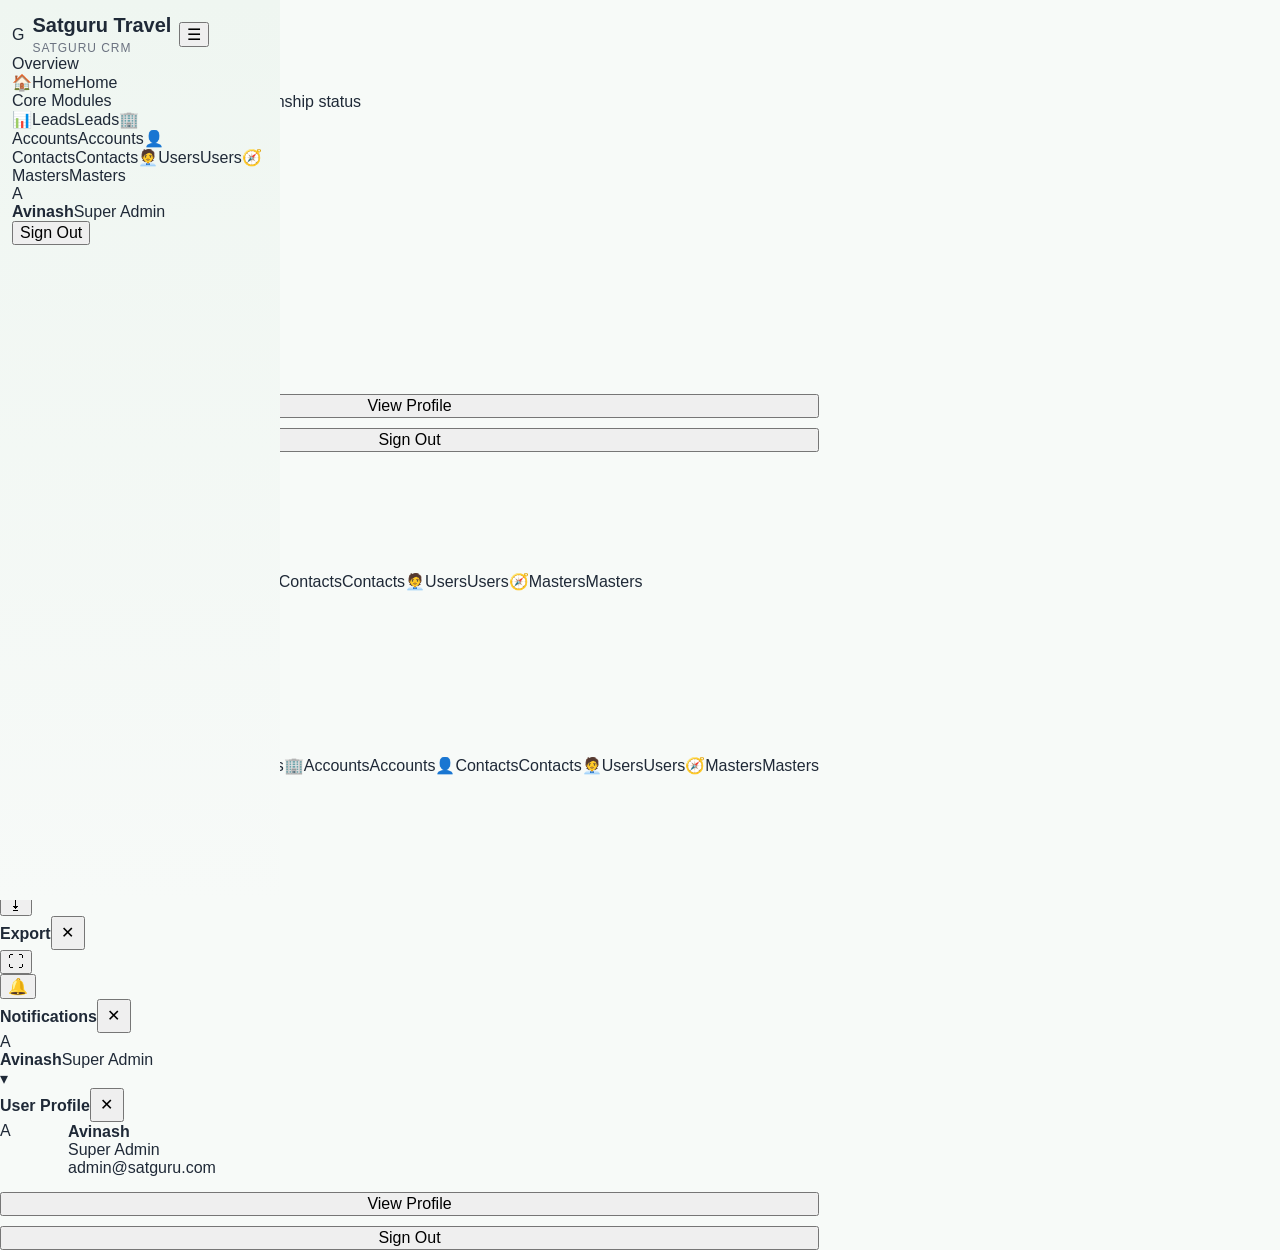
==== commit 126b44f4: "Merge pull request #19 from avinash-damale-123/codex/describe-available-features-and-services-3jolc8" ====
--- a/accounts.html
+++ b/accounts.html
@@ -1,14 +1,25 @@
-<!DOCTYPE html><html lang="en"><head><meta charset="UTF-8"/><meta name="viewport" content="width=device-width, initial-scale=1.0"/><title>Accounts - Satguru CRM</title><link rel="stylesheet" href="assets/styles.css"/></head><body data-module="accounts"> 
-<div class="app"> 
+<!DOCTYPE html><html lang="en"><head><meta charset="UTF-8"/><meta name="viewport" content="width=device-width, initial-scale=1.0"/><title>Accounts - Satguru CRM</title><link rel="stylesheet" href="assets/styles.css"/></head><body data-module="accounts">
+<div class="app">
 <aside class="sidebar" id="sidebar">
+  <div class="brand"><div class="brand-mark">G</div><div class="brand-copy"><h1>Satguru Travel</h1><p>Satguru CRM</p></div><button class="sidebar-toggle js-sidebar-toggle" aria-label="Toggle sidebar">☰</button></div>
+  <div class="sidebar-section"><div class="sidebar-section-title">Overview</div><nav class="nav"><a class="nav-link" href="home.html"><span class="nav-icon">🏠</span><span class="nav-label">Home</span><span class="tooltip">Home</span></a></nav></div>
+  <div class="sidebar-section"><div class="sidebar-section-title">Core Modules</div><nav class="nav"><a class="nav-link" href="leads.html"><span class="nav-icon">📊</span><span class="nav-label">Leads</span><span class="tooltip">Leads</span></a><a class="nav-link active" href="accounts.html"><span class="nav-icon">🏢</span><span class="nav-label">Accounts</span><span class="tooltip">Accounts</span></a><a class="nav-link" href="contacts.html"><span class="nav-icon">👤</span><span class="nav-label">Contacts</span><span class="tooltip">Contacts</span></a><a class="nav-link" href="users.html"><span class="nav-icon">🧑‍💼</span><span class="nav-label">Users</span><span class="tooltip">Users</span></a><a class="nav-link" href="masters.html"><span class="nav-icon">🧭</span><span class="nav-label">Masters</span><span class="tooltip">Masters</span></a></nav></div>
+  <div class="sidebar-footer"><div class="footer-user"><div class="avatar">A</div><div class="footer-user-copy"><strong>Avinash</strong><span>Super Admin</span></div></div><a href="index.html"><button class="logout">Sign Out</button></a></div>
+</aside>
+<main class="main" id="main">
+  <header class="topbar"><div class="topbar-left"><button class="icon-btn mobile-sidebar-toggle js-sidebar-toggle" aria-label="Open navigation menu">☰</button><div class="topbar-title"><h2>Accounts</h2><p>Manage customer accounts and relationship status</p></div></div><div class="topbar-center"><div class="search-wrap"><span class="left">🔎</span><input type="text" placeholder="Search accounts..."/><button class="clear-search">×</button></div></div><div class="topbar-right"><button class="icon-btn" id="settingsToggle" title="Settings" aria-label="Settings">⚙</button><button class="icon-btn" id="fullscreenToggle" aria-label="Toggle full screen"><span id="fullscreenIcon">⛶</span></button><div class="header-panel-wrap" style="position:relative"><button class="icon-btn" id="notificationToggle" title="Notifications" aria-label="Notifications">🔔<span class="badge-count" id="notificationBadge"></span></button><div class="dropdown-panel" id="notificationPanel"><div class="panel-header"><strong>Notifications</strong><button class="icon-btn" style="width:34px;height:34px" onclick="APP.closePanels()">✕</button></div><div class="panel-body" id="notificationBody"></div></div></div><div class="header-panel-wrap" style="position:relative"><div class="profile-trigger" id="profileToggle"><div class="avatar">A</div><div class="profile-copy"><strong>Avinash</strong><span>Super Admin</span></div><div class="profile-arrow">▾</div></div><div class="dropdown-panel" id="profilePanel"><div class="panel-header"><strong>User Profile</strong><button class="icon-btn" style="width:34px;height:34px" onclick="APP.closePanels()">✕</button></div><div class="panel-body"><div style="display:flex;gap:12px;align-items:center;margin-bottom:14px"><div class="avatar" style="width:56px;height:56px">A</div><div style="min-width:0"><strong>Avinash</strong><div class="status-note">Super Admin</div><div class="status-note" style="overflow:hidden;text-overflow:ellipsis;white-space:nowrap">admin@satguru.com</div></div></div><button class="ghost-btn" style="width:100%;margin-bottom:10px" onclick="window.location.href='users.html'">View Profile</button><button class="danger-btn" style="width:100%" onclick="window.location.href='index.html'">Sign Out</button></div></div></div><button class="primary-btn top-create-btn" data-create-label="+ Create Account">+ Create Account</button></div></header>
   <div class="brand"><div class="brand-mark">SG</div><div class="brand-copy"><h1>Satguru CRM</h1><p>Main Workspace</p></div><button class="sidebar-toggle js-sidebar-toggle" aria-label="Toggle sidebar">☰</button></div>
   <div class="sidebar-section"><div class="sidebar-section-title">Overview</div><nav class="nav"><a class="nav-link accounts" href="home.html"><span class="nav-icon">🏠</span><span class="nav-label">Dashboard</span><span class="tooltip">Dashboard</span></a></nav></div>
   <div class="sidebar-section"><div class="sidebar-section-title">Core Modules</div><nav class="nav"><a class="nav-link accounts" href="leads.html"><span class="nav-icon">📊</span><span class="nav-label">Leads</span><span class="tooltip">Leads</span></a><a class="nav-link accounts" href="accounts.html"><span class="nav-icon">🏢</span><span class="nav-label">Accounts</span><span class="tooltip">Accounts</span></a><a class="nav-link accounts" href="contacts.html"><span class="nav-icon">👤</span><span class="nav-label">Contacts</span><span class="tooltip">Contacts</span></a><a class="nav-link accounts" href="users.html"><span class="nav-icon">🧑‍💼</span><span class="nav-label">Users</span><span class="tooltip">Users</span></a><a class="nav-link accounts" href="masters.html"><span class="nav-icon">🧭</span><span class="nav-label">Masters</span><span class="tooltip">Masters</span></a></nav></div>
   <div class="sidebar-footer"><div class="footer-user"><div class="avatar">A</div><div class="footer-user-copy"><strong>Avinash</strong><span>Super Admin</span></div></div><a href="index.html"><button class="logout">Sign Out</button></a></div>
+  <div class="sidebar-header"><div class="brand"><div class="brand-copy"><img class="brand-logo" src="assets/satguru-travel-logo.svg" alt="Satguru Travel Logo" onerror="this.style.display='none';this.nextElementSibling.style.display='block'"/><div class="brand-logo-fallback">Satguru Travel</div><h1>Satguru CRM</h1></div><button class="sidebar-toggle" id="sidebarToggle" aria-label="Toggle sidebar">☰</button></div></div><div class="sidebar-modules">
+  <div class="sidebar-section"><nav class="nav"><a class="nav-link accounts" href="home.html"><span class="nav-icon">🏠</span><span class="nav-label">Home</span><span class="tooltip">Home</span></a></nav></div>
+  <div class="sidebar-section"><nav class="nav"><a class="nav-link" href="dashboard.html"><span class="nav-icon">📈</span><span class="nav-label">Dashboard</span><span class="tooltip">Dashboard</span></a><a class="nav-link accounts" href="leads.html"><span class="nav-icon">📊</span><span class="nav-label">Leads</span><span class="tooltip">Leads</span></a><a class="nav-link accounts" href="accounts.html"><span class="nav-icon">🏢</span><span class="nav-label">Accounts</span><span class="tooltip">Accounts</span></a><a class="nav-link accounts" href="contacts.html"><span class="nav-icon">👤</span><span class="nav-label">Contacts</span><span class="tooltip">Contacts</span></a><a class="nav-link accounts" href="users.html"><span class="nav-icon">🧑‍💼</span><span class="nav-label">Users</span><span class="tooltip">Users</span></a><a class="nav-link accounts" href="masters.html"><span class="nav-icon">🧭</span><span class="nav-label">Masters</span><span class="tooltip">Masters</span></a></nav></div>
+  </div>
 </aside>
 <main class="main" id="main">
   <header class="topbar">
-    <div class="topbar-left"><button class="icon-btn mobile-sidebar-toggle js-sidebar-toggle" aria-label="Open navigation menu">☰</button><div class="topbar-title"><h2>Accounts</h2><p>Shared CRM shell with global-standard behaviors</p></div></div>
+    <div class="topbar-left"><button class="icon-btn mobile-sidebar-toggle js-sidebar-toggle" aria-label="Open navigation menu">☰</button><div class="topbar-title"><h2>Accounts</h2></div></div>
     <div class="topbar-right">
       <div class="search-wrap"><span class="left">🔎</span><input type="text" placeholder="Global search across CRM records..."/><button class="clear-search">×</button></div>
       <div class="header-panel-wrap" style="position:relative"><button class="icon-btn" id="exportToggle">⭳</button><div class="dropdown-panel" id="exportPanel"><div class="panel-header"><strong>Export</strong><button class="icon-btn" style="width:34px;height:34px" onclick="APP.closePanels()">✕</button></div><div class="panel-body" id="exportBody"></div></div></div>
--- a/assets/styles.css
+++ b/assets/styles.css
@@ -29,7 +29,8 @@
 }
 
 *{box-sizing:border-box}
-html,body{margin:0;padding:0;font-family:Inter,Arial,sans-serif;color:var(--text);background:var(--bg)}
+html,body{margin:0;padding:0;font-family:Inter,Arial,sans-serif;color:var(--text);background:var(--bg);overflow-x:hidden}
+body{-webkit-text-size-adjust:100%;text-size-adjust:100%}
 a{text-decoration:none;color:inherit}
 button,input,select,textarea{font:inherit}
 
@@ -41,13 +42,12 @@
   top:0;
   bottom:0;
   width:var(--sidebar-width);
-  background:#f3f8f4;
+  background:linear-gradient(180deg,#eff6f1 0%,#f7faf8 100%);
   color:#1f2937;
-  padding:18px 14px;
-  overflow:auto;
+  padding:14px 12px 16px;
+  overflow:hidden;
   transition:width .2s ease, transform .2s ease;
   z-index:40;
-  border-right:1px solid #dfe7e2;
 }
 .sidebar.collapsed{width:var(--sidebar-collapsed)}
 .sidebar.collapsed .brand-copy,
@@ -57,39 +57,87 @@
 .sidebar.collapsed .nav-link{justify-content:center}
 .sidebar.collapsed .nav-icon{margin-right:0}
 
-.brand{display:flex;align-items:center;gap:10px;margin-bottom:14px}
-.brand-mark{
-  width:46px;
-  height:46px;
-  border-radius:16px;
-  background:linear-gradient(135deg,#0f7b3e,#15803d);
-  display:flex;
-  align-items:center;
-  justify-content:center;
+.sidebar-header{
+  min-height:86px;
+  display:flex;
+  align-items:center;
+  padding:8px 6px;
+}
+.brand{
+  display:flex;
+  align-items:center;
+  gap:8px;
+  width:100%;
+}
+.brand-logo{
+  width:152px;
+  max-width:100%;
+  height:42px;
+  object-fit:contain;
+  display:block;
+}
+.brand-logo-fallback{
+  display:none;
+  font-size:26px;
+  line-height:1;
   font-weight:800;
-  color:#fff;
-  box-shadow:0 14px 30px rgba(15,123,62,.22);
-}
-.brand-copy h1{font-size:22px;margin:0 0 4px}
+  letter-spacing:.01em;
+  color:#0f7b3e;
+}
+.brand-copy h1{font-size:20px;margin:0 0 4px}
 .brand-copy p{
   margin:0;
   color:#6b7280;
   font-size:12px;
   text-transform:uppercase;
   letter-spacing:.08em;
-}
+.brand-copy{
+  display:flex;
+  flex-direction:column;
+  align-items:center;
+  justify-content:center;
+  flex:1;
+  text-align:center;
+}
+.brand-copy h1{font-size:20px;margin:4px 0 0;line-height:1.1;color:#1f2937}
 .sidebar-toggle{
   margin-left:auto;
   width:38px;
   height:38px;
   border-radius:11px;
   border:1px solid var(--line);
-  background:#fff;
+  background:#f8fbf9;
   cursor:pointer;
   color:#1f2937;
 }
 .sidebar.collapsed .sidebar-toggle{margin-left:0}
+.sidebar.collapsed .brand-mark{
+  width:42px;
+  height:42px;
+  border-radius:14px;
+  font-size:22px;
+.sidebar.collapsed .brand-copy{display:none}
+.sidebar.collapsed .sidebar-header{justify-content:center}
+
+.sidebar-modules{
+  margin-top:10px;
+  height:calc(100vh - 124px);
+  overflow:auto;
+  border-right:1px solid #dfe7e2;
+  padding-right:8px;
+  scrollbar-width:thin;
+  scrollbar-color:#9aa7a0 #eef4ef;
+}
+.sidebar-modules::-webkit-scrollbar{width:8px}
+.sidebar-modules::-webkit-scrollbar-thumb{
+  background:#9aa7a0;
+  border-radius:10px;
+}
+.sidebar-modules::-webkit-scrollbar-track{
+  background:#eef4ef;
+}
 .sidebar-section{margin-top:10px}
+.sidebar-section + .sidebar-section{margin-top:4px}
 .sidebar-section-title{
   font-size:11px;
   text-transform:uppercase;
@@ -98,27 +146,27 @@
   margin:0 0 6px 8px;
 }
 
-.nav{display:grid;gap:4px}
+.nav{display:grid;gap:2px}
 .nav-link{
   display:flex;
   align-items:center;
   gap:10px;
-  padding:10px 10px;
-  border-radius:12px;
+  padding:8px 10px;
+  border-radius:14px;
   color:#374151;
   border:1px solid transparent;
   position:relative;
 }
-.nav-link:hover{background:#eef6f0}
+.nav-link:hover{background:#eaf4ee}
 .nav-link.active{
-  background:linear-gradient(90deg,#dff3e5,#edf9f1);
-  border-color:#b7e4c7;
+  background:linear-gradient(90deg,#dff2e7,#eef8f2);
+  border-color:#b1dcbf;
   color:#0b5f30;
-  box-shadow:0 4px 12px rgba(15,123,62,.12);
+  box-shadow:0 10px 20px rgba(15,123,62,.14);
 }
 .nav-icon{
-  width:34px;
-  height:34px;
+  width:32px;
+  height:32px;
   border-radius:10px;
   background:#ffffff;
   border:1px solid var(--line);
@@ -151,7 +199,7 @@
 .sidebar.collapsed .nav-link:hover .tooltip{display:block}
 
 .sidebar-footer{
-  margin-top:14px;
+  margin-top:10px;
   padding-top:14px;
   border-top:1px solid var(--line);
 }
@@ -204,21 +252,26 @@
   position:sticky;
   top:0;
   z-index:30;
-  background:rgba(255,255,255,.9);
-  backdrop-filter:blur(10px);
+  background:#fff;
   border-bottom:1px solid var(--line);
-  padding:16px 24px;
+  box-shadow:0 4px 18px rgba(15,23,42,.05);
+  height:76px;
+  padding:0 20px;
   display:flex;
   justify-content:space-between;
   align-items:center;
-  gap:12px;
+  gap:20px;
 }
 .topbar-left{
   display:flex;
   align-items:center;
   gap:14px;
   min-width:0;
-  flex:1 1 auto;
+  flex:0 0 auto;
+}
+.topbar-center{
+  flex:1 1 520px;
+  min-width:280px;
 }
 .icon-btn{
   width:44px;
@@ -249,18 +302,36 @@
 .search-wrap{
   position:relative;
   min-width:220px;
-  max-width:420px;
-  flex:1 1 300px;
+  max-width:100%;
+  flex:1 1 auto;
+  min-width:420px;
+  max-width:520px;
+  flex:1 1 420px;
+  display:flex;
+  align-items:center;
+  border:1px solid #d1d5db;
+  border-radius:14px;
+  background:#fff;
+  height:46px;
+}
+.search-scope{
+  min-width:145px;
+  height:100%;
+  border:none;
+  border-right:1px solid var(--line);
+  border-radius:14px 0 0 14px;
+  padding:0 12px;
+  background:transparent;
+  color:#334155;
 }
 .search-wrap input{
   width:100%;
-  height:46px;
-  border-radius:14px;
-  border:1px solid var(--line);
-  padding:0 38px 0 40px;
-  background:#fff;
-}
-.search-wrap .left{position:absolute;left:14px;top:13px;color:var(--muted)}
+  height:100%;
+  border:none;
+  padding:0 38px 0 12px;
+  background:transparent;
+}
+.search-wrap .left{display:none}
 .search-wrap .clear-search{
   position:absolute;
   right:10px;
@@ -273,8 +344,11 @@
   display:none;
 }
 .search-wrap.has-value .clear-search{display:block}
+.topbar-separator{margin-left:8px}
+.topbar-right .create-btn{margin-left:2px}
 
 .primary-btn,.secondary-btn,.ghost-btn,.danger-btn{
+  min-height:44px;
   height:46px;
   border-radius:14px;
   padding:0 16px;
@@ -285,6 +359,9 @@
 .primary-btn{
   background:linear-gradient(90deg,var(--primary-dark),var(--primary));
   color:#fff;
+}
+.top-create-btn{
+  background:linear-gradient(90deg,#f47c20,#fb923c);
 }
 .secondary-btn{background:#e2e8f0;color:var(--text)}
 .ghost-btn{background:#fff;border:1px solid var(--line);color:var(--text)}
@@ -346,53 +423,36 @@
 .profile-trigger{
   display:flex;
   align-items:center;
-  justify-content:center;
-  gap:0;
+  justify-content:flex-start;
+  gap:10px;
   border:1px solid var(--line);
   border-radius:16px;
-  padding:8px;
-  background:#fff;
-  cursor:pointer;
-  width:58px;
+  padding:8px 10px;
+  background:#fff;
+  cursor:pointer;
+  min-width:170px;
+}
+
+.profile-copy{
+  min-width:0;
+  overflow:hidden;
+  border-radius:18px;
+  padding:8px 12px;
+  background:#fff;
+  cursor:pointer;
+  width:auto;
   min-width:58px;
+  max-width:180px;
   overflow:hidden;
-  transition:all .22s ease;
+  transition:all .2s ease;
 }
 
 .profile-copy{
-  width:0;
-  opacity:0;
-  overflow:hidden;
-  white-space:nowrap;
-  transition:all .22s ease;
-}
-
-.profile-trigger > div:last-child{
-  width:0;
-  opacity:0;
-  overflow:hidden;
-  transition:all .22s ease;
-}
-
-.header-panel-wrap:hover .profile-trigger,
-.header-panel-wrap:focus-within .profile-trigger{
-  justify-content:flex-start;
-  gap:12px;
-  width:210px;
-  padding:8px 12px;
-}
-
-.header-panel-wrap:hover .profile-copy,
-.header-panel-wrap:focus-within .profile-copy{
   width:auto;
   opacity:1;
-}
-
-.header-panel-wrap:hover .profile-trigger > div:last-child,
-.header-panel-wrap:focus-within .profile-trigger > div:last-child{
-  width:auto;
-  opacity:1;
-}
+  white-space:nowrap;
+}
+.profile-arrow{color:var(--muted);font-size:12px}
 
 .profile-copy strong{
   display:block;
@@ -402,6 +462,10 @@
 .profile-copy span{
   font-size:12px;
   color:var(--muted);
+}
+.profile-trigger .caret{color:var(--muted);font-size:12px}
+.create-menu{
+  width:240px;
 }
 .page{padding:24px}
 .info-banner{
@@ -426,7 +490,7 @@
   box-shadow:var(--shadow);
   padding:20px;
 }
-.kpi-value{font-size:30px;font-weight:800;margin:8px 0}
+.kpi-value{font-size:clamp(1.25rem,2vw + .6rem,1.9rem);font-weight:800;margin:8px 0;word-break:break-word}
 .kpi-label{font-size:13px;color:var(--muted)}
 .kpi-foot{font-size:12px;color:#475569}
 
@@ -668,8 +732,24 @@
 .status-note{font-size:12px;color:var(--muted)}
 
 @media (max-width:1200px){
+  .topbar{padding:0 16px}
+  .topbar-title h2{font-size:22px}
+  .topbar-title p{font-size:13px}
+  .topbar-right{gap:8px}
+  .search-wrap{min-width:340px;max-width:380px;flex:1 1 340px}
+  .search-scope{min-width:128px}
+  .primary-btn,.secondary-btn,.ghost-btn,.danger-btn{height:42px}
+  .icon-btn{width:40px;height:40px;border-radius:12px}
   .kpi-grid{grid-template-columns:repeat(2,minmax(0,1fr))}
   .grid-2-1,.data-layout{grid-template-columns:1fr}
+}
+@media (max-width:1024px){
+  :root{--sidebar-width:240px}
+  .topbar{flex-wrap:wrap}
+  .topbar-left,.topbar-right{width:100%}
+  .search-wrap{max-width:none;min-width:280px}
+  .profile-copy,.profile-trigger .caret{display:none}
+  .profile-trigger{padding:8px}
 }
 @media (max-width:860px){
   .sidebar{position:fixed;transform:translateX(-100%)}
@@ -677,13 +757,75 @@
   .main,.main.collapsed{margin-left:0;width:100%}
   .search-wrap{min-width:100%}
   .topbar{align-items:flex-start;flex-direction:column}
+  .topbar-center{width:100%;min-width:0}
+  .topbar-right{width:100%;flex-wrap:wrap}
+  .top-create-btn{margin-left:auto}
+  .mobile-sidebar-toggle{display:flex}
+  .profile-trigger{min-width:150px}
   .topbar-right{width:100%}
   .mobile-sidebar-toggle{display:flex}
+  .sidebar-modules{
+    height:calc(100vh - 134px);
+  }
+  .main,.main.collapsed{
+    margin-left:0;
+    width:100%;
+  }
+  .topbar{
+    align-items:flex-start;
+    flex-direction:column;
+    gap:10px;
+  }
+  .topbar-left,.topbar-right{width:100%}
+  .topbar-right{
+    flex-wrap:wrap;
+    justify-content:flex-start;
+  }
+  .search-wrap{
+    min-width:100%;
+    flex:1 1 100%;
+  }
+  .search-scope{min-width:120px}
+  .module-actions{width:100%}
+  .module-actions .search-wrap,.module-actions .primary-btn{width:100%}
+  .primary-btn{width:100%}
   .profile-trigger{min-width:58px}
+  .dropdown-panel{
+    width:min(92vw,340px);
+    right:0;
+  }
 }
 @media (max-width:640px){
-  .page{padding:18px}
+  .sidebar{padding:10px}
+  .brand-copy h1{font-size:18px}
+  .brand-logo{width:132px;height:36px}
+  .topbar{padding:12px}
+  .page{padding:16px}
+  .card,.kpi-card,.data-card{border-radius:14px}
   .kpi-grid{grid-template-columns:1fr}
-  table{min-width:760px}
+  .toolbar,.footer-bar{align-items:flex-start}
+  .selected-records{width:100%}
+  .table-wrap{overflow:visible;border:none;background:transparent}
+  table{min-width:100%;border-collapse:separate;border-spacing:0 10px;background:transparent}
+  thead{display:none}
+  tbody,tr,td{display:block;width:100%}
+  tr{background:#fff;border:1px solid var(--line);border-radius:14px;box-shadow:var(--shadow);padding:10px 12px}
+  td{border-bottom:1px dashed #e5e7eb;padding:9px 0;text-align:right;position:relative}
+  td:last-child{border-bottom:none;padding-bottom:2px}
+  td::before{content:attr(data-label);float:left;color:var(--muted);font-weight:600;text-transform:none}
+  .table-actions{justify-content:flex-end}
   .drawer-grid{grid-template-columns:1fr}
-}
+  .panel-body{max-height:58vh}
+}
+@media (max-width:420px){
+  .brand{gap:8px}
+  .sidebar-toggle{width:34px;height:34px}
+  .topbar-title h2{font-size:20px}
+  .topbar-title p{font-size:12px}
+  .icon-btn{width:38px;height:38px}
+  .primary-btn,.secondary-btn,.ghost-btn,.danger-btn{
+    height:40px;
+    border-radius:12px;
+    padding:0 12px;
+  }
+}
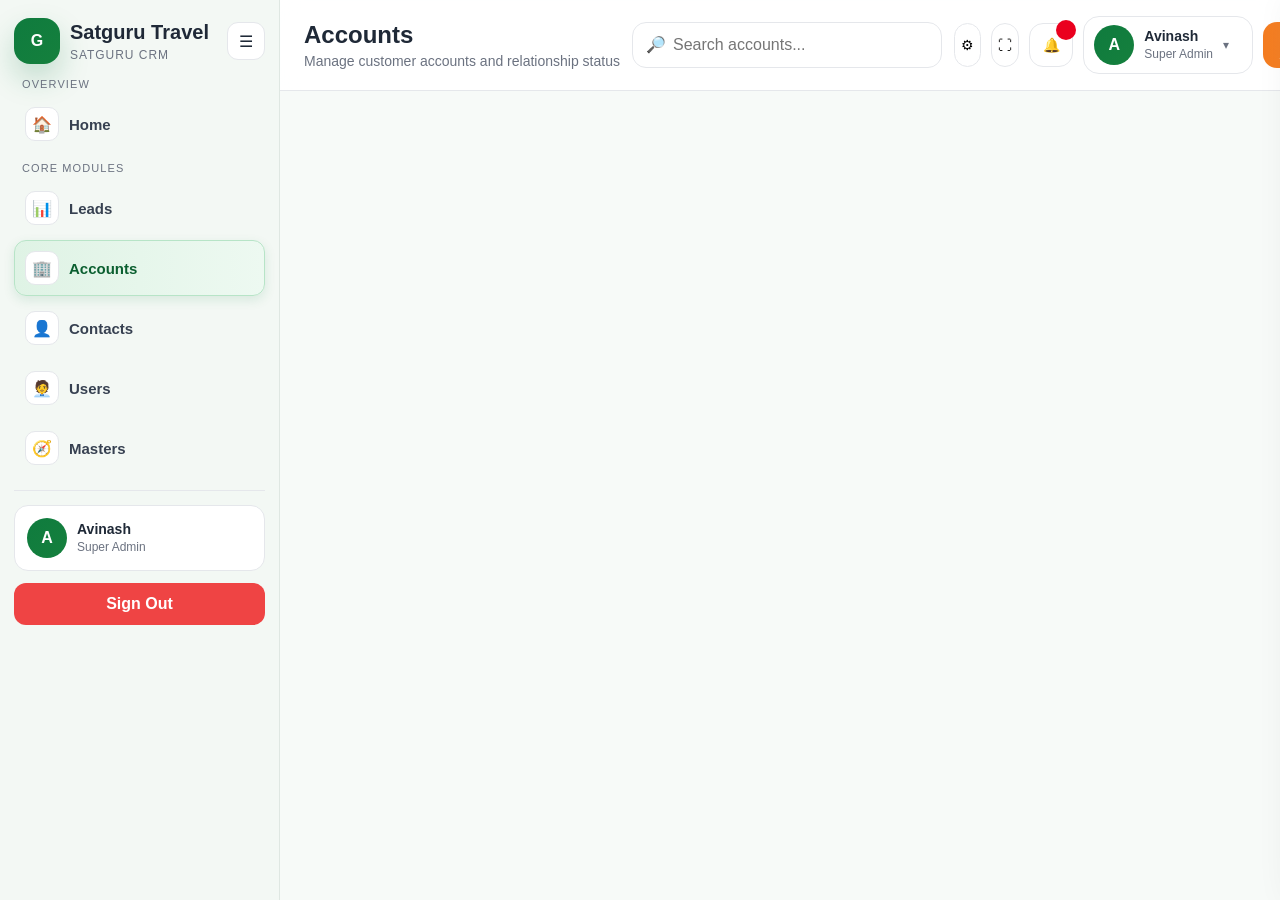
==== commit 6e045053: "Fix login flow and polish shell UI interactions" ====
--- a/accounts.html
+++ b/accounts.html
@@ -1,5 +1,5 @@
-<!DOCTYPE html><html lang="en"><head><meta charset="UTF-8"/><meta name="viewport" content="width=device-width, initial-scale=1.0"/><title>Accounts - Satguru CRM</title><link rel="stylesheet" href="assets/styles.css"/></head><body data-module="accounts">
-<div class="app">
+<!DOCTYPE html><html lang="en"><head><meta charset="UTF-8"/><meta name="viewport" content="width=device-width, initial-scale=1.0"/><title>Accounts - Satguru CRM</title><link rel="stylesheet" href="assets/styles.css"/></head><body data-module="accounts"> 
+<div class="app"> 
 <aside class="sidebar" id="sidebar">
   <div class="brand"><div class="brand-mark">G</div><div class="brand-copy"><h1>Satguru Travel</h1><p>Satguru CRM</p></div><button class="sidebar-toggle js-sidebar-toggle" aria-label="Toggle sidebar">☰</button></div>
   <div class="sidebar-section"><div class="sidebar-section-title">Overview</div><nav class="nav"><a class="nav-link" href="home.html"><span class="nav-icon">🏠</span><span class="nav-label">Home</span><span class="tooltip">Home</span></a></nav></div>
@@ -8,26 +8,6 @@
 </aside>
 <main class="main" id="main">
   <header class="topbar"><div class="topbar-left"><button class="icon-btn mobile-sidebar-toggle js-sidebar-toggle" aria-label="Open navigation menu">☰</button><div class="topbar-title"><h2>Accounts</h2><p>Manage customer accounts and relationship status</p></div></div><div class="topbar-center"><div class="search-wrap"><span class="left">🔎</span><input type="text" placeholder="Search accounts..."/><button class="clear-search">×</button></div></div><div class="topbar-right"><button class="icon-btn" id="settingsToggle" title="Settings" aria-label="Settings">⚙</button><button class="icon-btn" id="fullscreenToggle" aria-label="Toggle full screen"><span id="fullscreenIcon">⛶</span></button><div class="header-panel-wrap" style="position:relative"><button class="icon-btn" id="notificationToggle" title="Notifications" aria-label="Notifications">🔔<span class="badge-count" id="notificationBadge"></span></button><div class="dropdown-panel" id="notificationPanel"><div class="panel-header"><strong>Notifications</strong><button class="icon-btn" style="width:34px;height:34px" onclick="APP.closePanels()">✕</button></div><div class="panel-body" id="notificationBody"></div></div></div><div class="header-panel-wrap" style="position:relative"><div class="profile-trigger" id="profileToggle"><div class="avatar">A</div><div class="profile-copy"><strong>Avinash</strong><span>Super Admin</span></div><div class="profile-arrow">▾</div></div><div class="dropdown-panel" id="profilePanel"><div class="panel-header"><strong>User Profile</strong><button class="icon-btn" style="width:34px;height:34px" onclick="APP.closePanels()">✕</button></div><div class="panel-body"><div style="display:flex;gap:12px;align-items:center;margin-bottom:14px"><div class="avatar" style="width:56px;height:56px">A</div><div style="min-width:0"><strong>Avinash</strong><div class="status-note">Super Admin</div><div class="status-note" style="overflow:hidden;text-overflow:ellipsis;white-space:nowrap">admin@satguru.com</div></div></div><button class="ghost-btn" style="width:100%;margin-bottom:10px" onclick="window.location.href='users.html'">View Profile</button><button class="danger-btn" style="width:100%" onclick="window.location.href='index.html'">Sign Out</button></div></div></div><button class="primary-btn top-create-btn" data-create-label="+ Create Account">+ Create Account</button></div></header>
-  <div class="brand"><div class="brand-mark">SG</div><div class="brand-copy"><h1>Satguru CRM</h1><p>Main Workspace</p></div><button class="sidebar-toggle js-sidebar-toggle" aria-label="Toggle sidebar">☰</button></div>
-  <div class="sidebar-section"><div class="sidebar-section-title">Overview</div><nav class="nav"><a class="nav-link accounts" href="home.html"><span class="nav-icon">🏠</span><span class="nav-label">Dashboard</span><span class="tooltip">Dashboard</span></a></nav></div>
-  <div class="sidebar-section"><div class="sidebar-section-title">Core Modules</div><nav class="nav"><a class="nav-link accounts" href="leads.html"><span class="nav-icon">📊</span><span class="nav-label">Leads</span><span class="tooltip">Leads</span></a><a class="nav-link accounts" href="accounts.html"><span class="nav-icon">🏢</span><span class="nav-label">Accounts</span><span class="tooltip">Accounts</span></a><a class="nav-link accounts" href="contacts.html"><span class="nav-icon">👤</span><span class="nav-label">Contacts</span><span class="tooltip">Contacts</span></a><a class="nav-link accounts" href="users.html"><span class="nav-icon">🧑‍💼</span><span class="nav-label">Users</span><span class="tooltip">Users</span></a><a class="nav-link accounts" href="masters.html"><span class="nav-icon">🧭</span><span class="nav-label">Masters</span><span class="tooltip">Masters</span></a></nav></div>
-  <div class="sidebar-footer"><div class="footer-user"><div class="avatar">A</div><div class="footer-user-copy"><strong>Avinash</strong><span>Super Admin</span></div></div><a href="index.html"><button class="logout">Sign Out</button></a></div>
-  <div class="sidebar-header"><div class="brand"><div class="brand-copy"><img class="brand-logo" src="assets/satguru-travel-logo.svg" alt="Satguru Travel Logo" onerror="this.style.display='none';this.nextElementSibling.style.display='block'"/><div class="brand-logo-fallback">Satguru Travel</div><h1>Satguru CRM</h1></div><button class="sidebar-toggle" id="sidebarToggle" aria-label="Toggle sidebar">☰</button></div></div><div class="sidebar-modules">
-  <div class="sidebar-section"><nav class="nav"><a class="nav-link accounts" href="home.html"><span class="nav-icon">🏠</span><span class="nav-label">Home</span><span class="tooltip">Home</span></a></nav></div>
-  <div class="sidebar-section"><nav class="nav"><a class="nav-link" href="dashboard.html"><span class="nav-icon">📈</span><span class="nav-label">Dashboard</span><span class="tooltip">Dashboard</span></a><a class="nav-link accounts" href="leads.html"><span class="nav-icon">📊</span><span class="nav-label">Leads</span><span class="tooltip">Leads</span></a><a class="nav-link accounts" href="accounts.html"><span class="nav-icon">🏢</span><span class="nav-label">Accounts</span><span class="tooltip">Accounts</span></a><a class="nav-link accounts" href="contacts.html"><span class="nav-icon">👤</span><span class="nav-label">Contacts</span><span class="tooltip">Contacts</span></a><a class="nav-link accounts" href="users.html"><span class="nav-icon">🧑‍💼</span><span class="nav-label">Users</span><span class="tooltip">Users</span></a><a class="nav-link accounts" href="masters.html"><span class="nav-icon">🧭</span><span class="nav-label">Masters</span><span class="tooltip">Masters</span></a></nav></div>
-  </div>
-</aside>
-<main class="main" id="main">
-  <header class="topbar">
-    <div class="topbar-left"><button class="icon-btn mobile-sidebar-toggle js-sidebar-toggle" aria-label="Open navigation menu">☰</button><div class="topbar-title"><h2>Accounts</h2></div></div>
-    <div class="topbar-right">
-      <div class="search-wrap"><span class="left">🔎</span><input type="text" placeholder="Global search across CRM records..."/><button class="clear-search">×</button></div>
-      <div class="header-panel-wrap" style="position:relative"><button class="icon-btn" id="exportToggle">⭳</button><div class="dropdown-panel" id="exportPanel"><div class="panel-header"><strong>Export</strong><button class="icon-btn" style="width:34px;height:34px" onclick="APP.closePanels()">✕</button></div><div class="panel-body" id="exportBody"></div></div></div>
-      <button class="icon-btn" id="fullscreenToggle"><span id="fullscreenIcon">⛶</span></button>
-      <div class="header-panel-wrap" style="position:relative"><button class="icon-btn" id="notificationToggle">🔔<span class="badge-count" id="notificationBadge"></span></button><div class="dropdown-panel" id="notificationPanel"><div class="panel-header"><strong>Notifications</strong><button class="icon-btn" style="width:34px;height:34px" onclick="APP.closePanels()">✕</button></div><div class="panel-body" id="notificationBody"></div></div></div>
-      <div class="header-panel-wrap" style="position:relative"><div class="profile-trigger" id="profileToggle"><div class="avatar">A</div><div class="profile-copy"><strong>Avinash</strong><span>Super Admin</span></div><div>▾</div></div><div class="dropdown-panel" id="profilePanel"><div class="panel-header"><strong>User Profile</strong><button class="icon-btn" style="width:34px;height:34px" onclick="APP.closePanels()">✕</button></div><div class="panel-body"><div style="display:flex;gap:12px;align-items:center;margin-bottom:14px"><div class="avatar" style="width:56px;height:56px">A</div><div><strong>Avinash</strong><div class="status-note">Super Admin</div><div class="status-note">admin@satguru.com</div></div></div><button class="ghost-btn" style="width:100%;margin-bottom:10px" onclick="window.location.href='users.html'">View Profile</button><button class="danger-btn" style="width:100%" onclick="window.location.href='index.html'">Sign Out</button></div></div></div>
-    </div>
-  </header>
   <div class="page" id="pageRoot"></div>
 </main></div>
 <div class="overlay" id="overlay"></div><div class="drawer" id="drawer"></div>
--- a/assets/styles.css
+++ b/assets/styles.css
@@ -29,8 +29,7 @@
 }
 
 *{box-sizing:border-box}
-html,body{margin:0;padding:0;font-family:Inter,Arial,sans-serif;color:var(--text);background:var(--bg);overflow-x:hidden}
-body{-webkit-text-size-adjust:100%;text-size-adjust:100%}
+html,body{margin:0;padding:0;font-family:Inter,Arial,sans-serif;color:var(--text);background:var(--bg)}
 a{text-decoration:none;color:inherit}
 button,input,select,textarea{font:inherit}
 
@@ -42,12 +41,13 @@
   top:0;
   bottom:0;
   width:var(--sidebar-width);
-  background:linear-gradient(180deg,#eff6f1 0%,#f7faf8 100%);
+  background:#f3f8f4;
   color:#1f2937;
-  padding:14px 12px 16px;
-  overflow:hidden;
+  padding:18px 14px;
+  overflow:auto;
   transition:width .2s ease, transform .2s ease;
   z-index:40;
+  border-right:1px solid #dfe7e2;
 }
 .sidebar.collapsed{width:var(--sidebar-collapsed)}
 .sidebar.collapsed .brand-copy,
@@ -57,32 +57,18 @@
 .sidebar.collapsed .nav-link{justify-content:center}
 .sidebar.collapsed .nav-icon{margin-right:0}
 
-.sidebar-header{
-  min-height:86px;
-  display:flex;
-  align-items:center;
-  padding:8px 6px;
-}
-.brand{
-  display:flex;
-  align-items:center;
-  gap:8px;
-  width:100%;
-}
-.brand-logo{
-  width:152px;
-  max-width:100%;
-  height:42px;
-  object-fit:contain;
-  display:block;
-}
-.brand-logo-fallback{
-  display:none;
-  font-size:26px;
-  line-height:1;
+.brand{display:flex;align-items:center;gap:10px;margin-bottom:14px}
+.brand-mark{
+  width:46px;
+  height:46px;
+  border-radius:16px;
+  background:linear-gradient(135deg,#0f7b3e,#15803d);
+  display:flex;
+  align-items:center;
+  justify-content:center;
   font-weight:800;
-  letter-spacing:.01em;
-  color:#0f7b3e;
+  color:#fff;
+  box-shadow:0 14px 30px rgba(15,123,62,.22);
 }
 .brand-copy h1{font-size:20px;margin:0 0 4px}
 .brand-copy p{
@@ -91,22 +77,14 @@
   font-size:12px;
   text-transform:uppercase;
   letter-spacing:.08em;
-.brand-copy{
-  display:flex;
-  flex-direction:column;
-  align-items:center;
-  justify-content:center;
-  flex:1;
-  text-align:center;
-}
-.brand-copy h1{font-size:20px;margin:4px 0 0;line-height:1.1;color:#1f2937}
+}
 .sidebar-toggle{
   margin-left:auto;
   width:38px;
   height:38px;
   border-radius:11px;
   border:1px solid var(--line);
-  background:#f8fbf9;
+  background:#fff;
   cursor:pointer;
   color:#1f2937;
 }
@@ -116,28 +94,8 @@
   height:42px;
   border-radius:14px;
   font-size:22px;
-.sidebar.collapsed .brand-copy{display:none}
-.sidebar.collapsed .sidebar-header{justify-content:center}
-
-.sidebar-modules{
-  margin-top:10px;
-  height:calc(100vh - 124px);
-  overflow:auto;
-  border-right:1px solid #dfe7e2;
-  padding-right:8px;
-  scrollbar-width:thin;
-  scrollbar-color:#9aa7a0 #eef4ef;
-}
-.sidebar-modules::-webkit-scrollbar{width:8px}
-.sidebar-modules::-webkit-scrollbar-thumb{
-  background:#9aa7a0;
-  border-radius:10px;
-}
-.sidebar-modules::-webkit-scrollbar-track{
-  background:#eef4ef;
 }
 .sidebar-section{margin-top:10px}
-.sidebar-section + .sidebar-section{margin-top:4px}
 .sidebar-section-title{
   font-size:11px;
   text-transform:uppercase;
@@ -146,27 +104,27 @@
   margin:0 0 6px 8px;
 }
 
-.nav{display:grid;gap:2px}
+.nav{display:grid;gap:4px}
 .nav-link{
   display:flex;
   align-items:center;
   gap:10px;
-  padding:8px 10px;
-  border-radius:14px;
+  padding:10px 10px;
+  border-radius:12px;
   color:#374151;
   border:1px solid transparent;
   position:relative;
 }
-.nav-link:hover{background:#eaf4ee}
+.nav-link:hover{background:#eef6f0}
 .nav-link.active{
-  background:linear-gradient(90deg,#dff2e7,#eef8f2);
-  border-color:#b1dcbf;
+  background:linear-gradient(90deg,#dff3e5,#edf9f1);
+  border-color:#b7e4c7;
   color:#0b5f30;
-  box-shadow:0 10px 20px rgba(15,123,62,.14);
+  box-shadow:0 4px 12px rgba(15,123,62,.12);
 }
 .nav-icon{
-  width:32px;
-  height:32px;
+  width:34px;
+  height:34px;
   border-radius:10px;
   background:#ffffff;
   border:1px solid var(--line);
@@ -199,7 +157,7 @@
 .sidebar.collapsed .nav-link:hover .tooltip{display:block}
 
 .sidebar-footer{
-  margin-top:10px;
+  margin-top:14px;
   padding-top:14px;
   border-top:1px solid var(--line);
 }
@@ -252,15 +210,14 @@
   position:sticky;
   top:0;
   z-index:30;
-  background:#fff;
+  background:rgba(255,255,255,.9);
+  backdrop-filter:blur(10px);
   border-bottom:1px solid var(--line);
-  box-shadow:0 4px 18px rgba(15,23,42,.05);
-  height:76px;
-  padding:0 20px;
+  padding:16px 24px;
   display:flex;
   justify-content:space-between;
   align-items:center;
-  gap:20px;
+  gap:12px;
 }
 .topbar-left{
   display:flex;
@@ -289,7 +246,15 @@
 }
 .mobile-sidebar-toggle{display:none}
 .topbar-title h2{margin:0;font-size:24px}
-.topbar-title p{margin:4px 0 0;color:var(--muted);font-size:14px}
+.topbar-title p{
+  margin:4px 0 0;
+  color:var(--muted);
+  font-size:14px;
+  max-width:360px;
+  white-space:nowrap;
+  overflow:hidden;
+  text-overflow:ellipsis;
+}
 
 .topbar-right{
   display:flex;
@@ -304,34 +269,16 @@
   min-width:220px;
   max-width:100%;
   flex:1 1 auto;
-  min-width:420px;
-  max-width:520px;
-  flex:1 1 420px;
-  display:flex;
-  align-items:center;
-  border:1px solid #d1d5db;
-  border-radius:14px;
-  background:#fff;
-  height:46px;
-}
-.search-scope{
-  min-width:145px;
-  height:100%;
-  border:none;
-  border-right:1px solid var(--line);
-  border-radius:14px 0 0 14px;
-  padding:0 12px;
-  background:transparent;
-  color:#334155;
 }
 .search-wrap input{
   width:100%;
-  height:100%;
-  border:none;
-  padding:0 38px 0 12px;
-  background:transparent;
-}
-.search-wrap .left{display:none}
+  height:46px;
+  border-radius:14px;
+  border:1px solid var(--line);
+  padding:0 38px 0 40px;
+  background:#fff;
+}
+.search-wrap .left{position:absolute;left:14px;top:13px;color:var(--muted)}
 .search-wrap .clear-search{
   position:absolute;
   right:10px;
@@ -344,11 +291,8 @@
   display:none;
 }
 .search-wrap.has-value .clear-search{display:block}
-.topbar-separator{margin-left:8px}
-.topbar-right .create-btn{margin-left:2px}
 
 .primary-btn,.secondary-btn,.ghost-btn,.danger-btn{
-  min-height:44px;
   height:46px;
   border-radius:14px;
   padding:0 16px;
@@ -436,20 +380,6 @@
 .profile-copy{
   min-width:0;
   overflow:hidden;
-  border-radius:18px;
-  padding:8px 12px;
-  background:#fff;
-  cursor:pointer;
-  width:auto;
-  min-width:58px;
-  max-width:180px;
-  overflow:hidden;
-  transition:all .2s ease;
-}
-
-.profile-copy{
-  width:auto;
-  opacity:1;
   white-space:nowrap;
 }
 .profile-arrow{color:var(--muted);font-size:12px}
@@ -462,10 +392,6 @@
 .profile-copy span{
   font-size:12px;
   color:var(--muted);
-}
-.profile-trigger .caret{color:var(--muted);font-size:12px}
-.create-menu{
-  width:240px;
 }
 .page{padding:24px}
 .info-banner{
@@ -490,7 +416,7 @@
   box-shadow:var(--shadow);
   padding:20px;
 }
-.kpi-value{font-size:clamp(1.25rem,2vw + .6rem,1.9rem);font-weight:800;margin:8px 0;word-break:break-word}
+.kpi-value{font-size:30px;font-weight:800;margin:8px 0}
 .kpi-label{font-size:13px;color:var(--muted)}
 .kpi-foot{font-size:12px;color:#475569}
 
@@ -732,24 +658,8 @@
 .status-note{font-size:12px;color:var(--muted)}
 
 @media (max-width:1200px){
-  .topbar{padding:0 16px}
-  .topbar-title h2{font-size:22px}
-  .topbar-title p{font-size:13px}
-  .topbar-right{gap:8px}
-  .search-wrap{min-width:340px;max-width:380px;flex:1 1 340px}
-  .search-scope{min-width:128px}
-  .primary-btn,.secondary-btn,.ghost-btn,.danger-btn{height:42px}
-  .icon-btn{width:40px;height:40px;border-radius:12px}
   .kpi-grid{grid-template-columns:repeat(2,minmax(0,1fr))}
   .grid-2-1,.data-layout{grid-template-columns:1fr}
-}
-@media (max-width:1024px){
-  :root{--sidebar-width:240px}
-  .topbar{flex-wrap:wrap}
-  .topbar-left,.topbar-right{width:100%}
-  .search-wrap{max-width:none;min-width:280px}
-  .profile-copy,.profile-trigger .caret{display:none}
-  .profile-trigger{padding:8px}
 }
 @media (max-width:860px){
   .sidebar{position:fixed;transform:translateX(-100%)}
@@ -762,70 +672,10 @@
   .top-create-btn{margin-left:auto}
   .mobile-sidebar-toggle{display:flex}
   .profile-trigger{min-width:150px}
-  .topbar-right{width:100%}
-  .mobile-sidebar-toggle{display:flex}
-  .sidebar-modules{
-    height:calc(100vh - 134px);
-  }
-  .main,.main.collapsed{
-    margin-left:0;
-    width:100%;
-  }
-  .topbar{
-    align-items:flex-start;
-    flex-direction:column;
-    gap:10px;
-  }
-  .topbar-left,.topbar-right{width:100%}
-  .topbar-right{
-    flex-wrap:wrap;
-    justify-content:flex-start;
-  }
-  .search-wrap{
-    min-width:100%;
-    flex:1 1 100%;
-  }
-  .search-scope{min-width:120px}
-  .module-actions{width:100%}
-  .module-actions .search-wrap,.module-actions .primary-btn{width:100%}
-  .primary-btn{width:100%}
-  .profile-trigger{min-width:58px}
-  .dropdown-panel{
-    width:min(92vw,340px);
-    right:0;
-  }
 }
 @media (max-width:640px){
-  .sidebar{padding:10px}
-  .brand-copy h1{font-size:18px}
-  .brand-logo{width:132px;height:36px}
-  .topbar{padding:12px}
-  .page{padding:16px}
-  .card,.kpi-card,.data-card{border-radius:14px}
+  .page{padding:18px}
   .kpi-grid{grid-template-columns:1fr}
-  .toolbar,.footer-bar{align-items:flex-start}
-  .selected-records{width:100%}
-  .table-wrap{overflow:visible;border:none;background:transparent}
-  table{min-width:100%;border-collapse:separate;border-spacing:0 10px;background:transparent}
-  thead{display:none}
-  tbody,tr,td{display:block;width:100%}
-  tr{background:#fff;border:1px solid var(--line);border-radius:14px;box-shadow:var(--shadow);padding:10px 12px}
-  td{border-bottom:1px dashed #e5e7eb;padding:9px 0;text-align:right;position:relative}
-  td:last-child{border-bottom:none;padding-bottom:2px}
-  td::before{content:attr(data-label);float:left;color:var(--muted);font-weight:600;text-transform:none}
-  .table-actions{justify-content:flex-end}
+  table{min-width:760px}
   .drawer-grid{grid-template-columns:1fr}
-  .panel-body{max-height:58vh}
-}
-@media (max-width:420px){
-  .brand{gap:8px}
-  .sidebar-toggle{width:34px;height:34px}
-  .topbar-title h2{font-size:20px}
-  .topbar-title p{font-size:12px}
-  .icon-btn{width:38px;height:38px}
-  .primary-btn,.secondary-btn,.ghost-btn,.danger-btn{
-    height:40px;
-    border-radius:12px;
-    padding:0 12px;
-  }
-}
+}
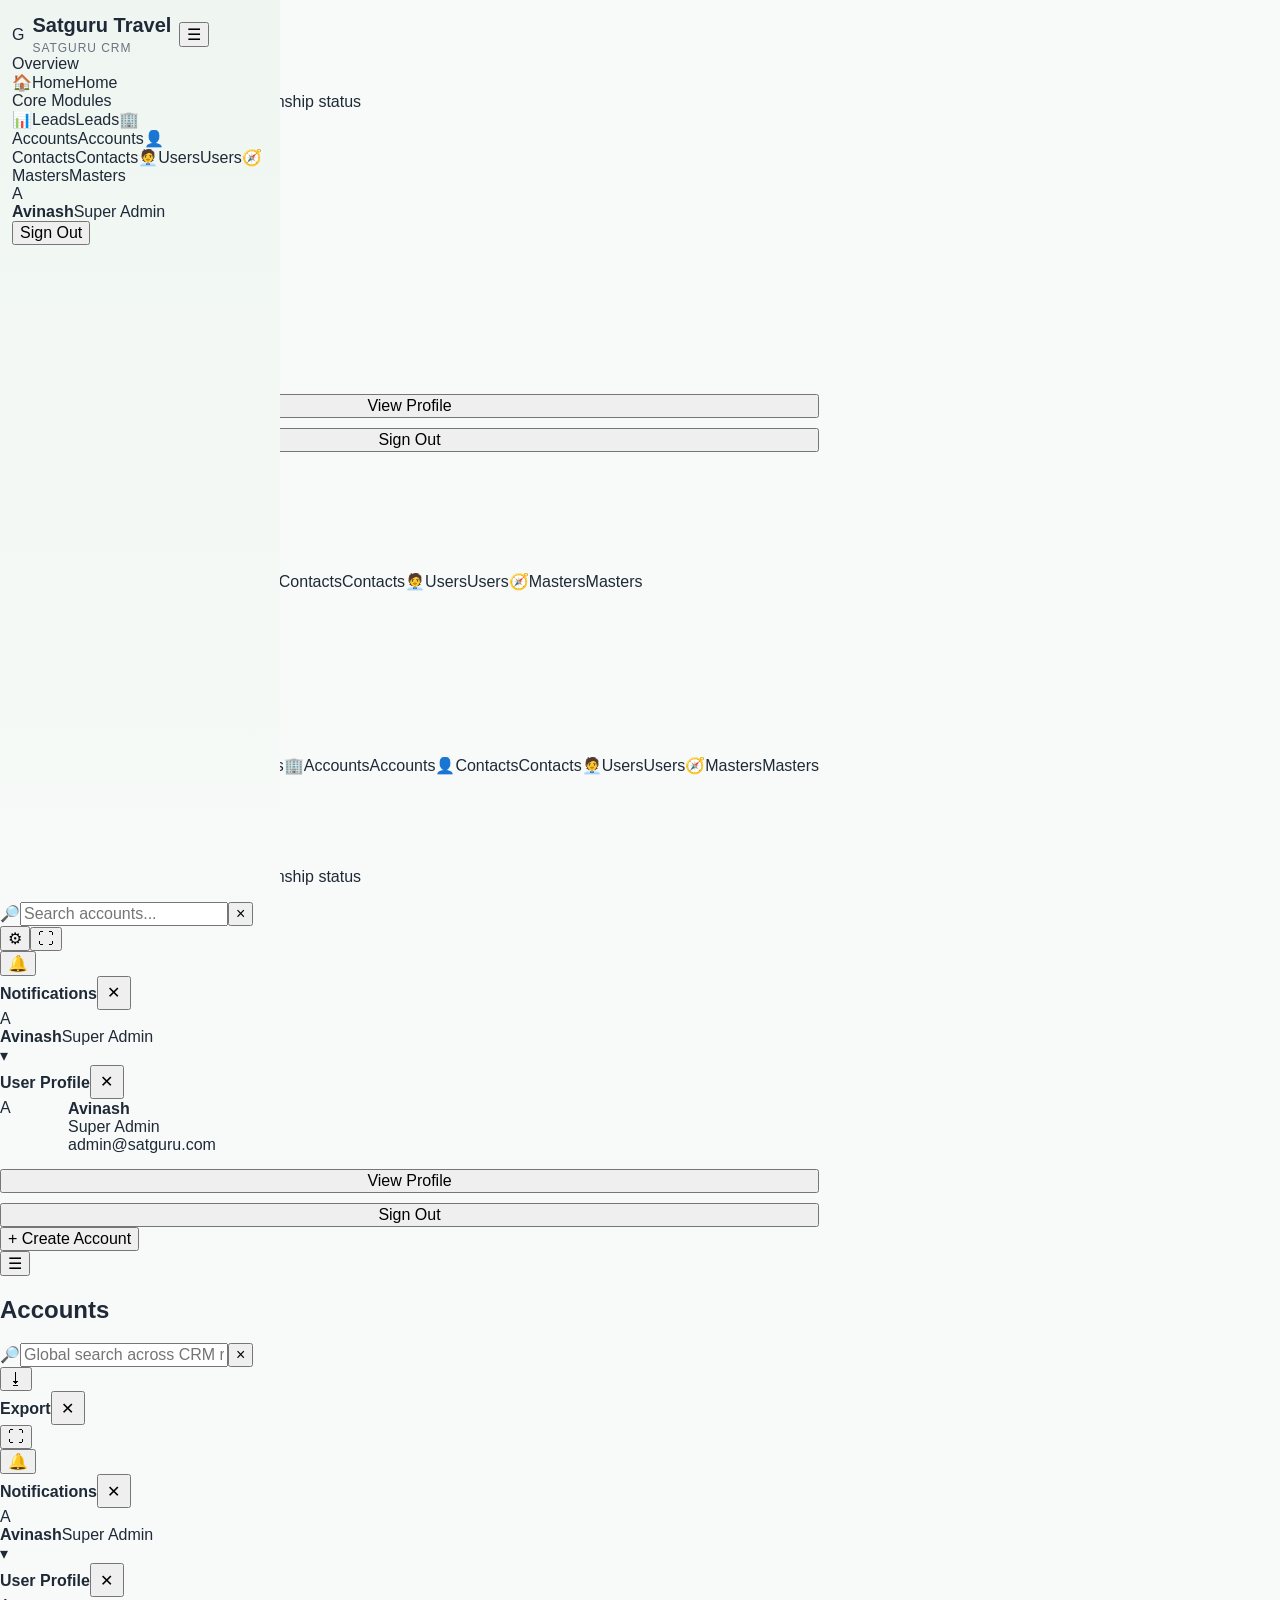
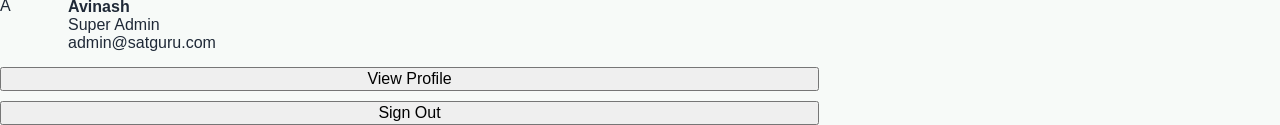
==== commit 9d0107fb: "Merge branch 'codex/describe-available-features-and-services-3jolc8' into codex/fix-sidebar-toggle-v" ====
--- a/accounts.html
+++ b/accounts.html
@@ -1,5 +1,5 @@
-<!DOCTYPE html><html lang="en"><head><meta charset="UTF-8"/><meta name="viewport" content="width=device-width, initial-scale=1.0"/><title>Accounts - Satguru CRM</title><link rel="stylesheet" href="assets/styles.css"/></head><body data-module="accounts"> 
-<div class="app"> 
+<!DOCTYPE html><html lang="en"><head><meta charset="UTF-8"/><meta name="viewport" content="width=device-width, initial-scale=1.0"/><title>Accounts - Satguru CRM</title><link rel="stylesheet" href="assets/styles.css"/></head><body data-module="accounts">
+<div class="app">
 <aside class="sidebar" id="sidebar">
   <div class="brand"><div class="brand-mark">G</div><div class="brand-copy"><h1>Satguru Travel</h1><p>Satguru CRM</p></div><button class="sidebar-toggle js-sidebar-toggle" aria-label="Toggle sidebar">☰</button></div>
   <div class="sidebar-section"><div class="sidebar-section-title">Overview</div><nav class="nav"><a class="nav-link" href="home.html"><span class="nav-icon">🏠</span><span class="nav-label">Home</span><span class="tooltip">Home</span></a></nav></div>
@@ -8,6 +8,27 @@
 </aside>
 <main class="main" id="main">
   <header class="topbar"><div class="topbar-left"><button class="icon-btn mobile-sidebar-toggle js-sidebar-toggle" aria-label="Open navigation menu">☰</button><div class="topbar-title"><h2>Accounts</h2><p>Manage customer accounts and relationship status</p></div></div><div class="topbar-center"><div class="search-wrap"><span class="left">🔎</span><input type="text" placeholder="Search accounts..."/><button class="clear-search">×</button></div></div><div class="topbar-right"><button class="icon-btn" id="settingsToggle" title="Settings" aria-label="Settings">⚙</button><button class="icon-btn" id="fullscreenToggle" aria-label="Toggle full screen"><span id="fullscreenIcon">⛶</span></button><div class="header-panel-wrap" style="position:relative"><button class="icon-btn" id="notificationToggle" title="Notifications" aria-label="Notifications">🔔<span class="badge-count" id="notificationBadge"></span></button><div class="dropdown-panel" id="notificationPanel"><div class="panel-header"><strong>Notifications</strong><button class="icon-btn" style="width:34px;height:34px" onclick="APP.closePanels()">✕</button></div><div class="panel-body" id="notificationBody"></div></div></div><div class="header-panel-wrap" style="position:relative"><div class="profile-trigger" id="profileToggle"><div class="avatar">A</div><div class="profile-copy"><strong>Avinash</strong><span>Super Admin</span></div><div class="profile-arrow">▾</div></div><div class="dropdown-panel" id="profilePanel"><div class="panel-header"><strong>User Profile</strong><button class="icon-btn" style="width:34px;height:34px" onclick="APP.closePanels()">✕</button></div><div class="panel-body"><div style="display:flex;gap:12px;align-items:center;margin-bottom:14px"><div class="avatar" style="width:56px;height:56px">A</div><div style="min-width:0"><strong>Avinash</strong><div class="status-note">Super Admin</div><div class="status-note" style="overflow:hidden;text-overflow:ellipsis;white-space:nowrap">admin@satguru.com</div></div></div><button class="ghost-btn" style="width:100%;margin-bottom:10px" onclick="window.location.href='users.html'">View Profile</button><button class="danger-btn" style="width:100%" onclick="window.location.href='index.html'">Sign Out</button></div></div></div><button class="primary-btn top-create-btn" data-create-label="+ Create Account">+ Create Account</button></div></header>
+  <div class="brand"><div class="brand-mark">SG</div><div class="brand-copy"><h1>Satguru CRM</h1><p>Main Workspace</p></div><button class="sidebar-toggle js-sidebar-toggle" aria-label="Toggle sidebar">☰</button></div>
+  <div class="sidebar-section"><div class="sidebar-section-title">Overview</div><nav class="nav"><a class="nav-link accounts" href="home.html"><span class="nav-icon">🏠</span><span class="nav-label">Dashboard</span><span class="tooltip">Dashboard</span></a></nav></div>
+  <div class="sidebar-section"><div class="sidebar-section-title">Core Modules</div><nav class="nav"><a class="nav-link accounts" href="leads.html"><span class="nav-icon">📊</span><span class="nav-label">Leads</span><span class="tooltip">Leads</span></a><a class="nav-link accounts" href="accounts.html"><span class="nav-icon">🏢</span><span class="nav-label">Accounts</span><span class="tooltip">Accounts</span></a><a class="nav-link accounts" href="contacts.html"><span class="nav-icon">👤</span><span class="nav-label">Contacts</span><span class="tooltip">Contacts</span></a><a class="nav-link accounts" href="users.html"><span class="nav-icon">🧑‍💼</span><span class="nav-label">Users</span><span class="tooltip">Users</span></a><a class="nav-link accounts" href="masters.html"><span class="nav-icon">🧭</span><span class="nav-label">Masters</span><span class="tooltip">Masters</span></a></nav></div>
+  <div class="sidebar-footer"><div class="footer-user"><div class="avatar">A</div><div class="footer-user-copy"><strong>Avinash</strong><span>Super Admin</span></div></div><a href="index.html"><button class="logout">Sign Out</button></a></div>
+  <div class="sidebar-header"><div class="brand"><div class="brand-copy"><img class="brand-logo" src="assets/satguru-travel-logo.svg" alt="Satguru Travel Logo" onerror="this.style.display='none';this.nextElementSibling.style.display='block'"/><div class="brand-logo-fallback">Satguru Travel</div><h1>Satguru CRM</h1></div><button class="sidebar-toggle" id="sidebarToggle" aria-label="Toggle sidebar">☰</button></div></div><div class="sidebar-modules">
+  <div class="sidebar-section"><nav class="nav"><a class="nav-link accounts" href="home.html"><span class="nav-icon">🏠</span><span class="nav-label">Home</span><span class="tooltip">Home</span></a></nav></div>
+  <div class="sidebar-section"><nav class="nav"><a class="nav-link" href="dashboard.html"><span class="nav-icon">📈</span><span class="nav-label">Dashboard</span><span class="tooltip">Dashboard</span></a><a class="nav-link accounts" href="leads.html"><span class="nav-icon">📊</span><span class="nav-label">Leads</span><span class="tooltip">Leads</span></a><a class="nav-link accounts" href="accounts.html"><span class="nav-icon">🏢</span><span class="nav-label">Accounts</span><span class="tooltip">Accounts</span></a><a class="nav-link accounts" href="contacts.html"><span class="nav-icon">👤</span><span class="nav-label">Contacts</span><span class="tooltip">Contacts</span></a><a class="nav-link accounts" href="users.html"><span class="nav-icon">🧑‍💼</span><span class="nav-label">Users</span><span class="tooltip">Users</span></a><a class="nav-link accounts" href="masters.html"><span class="nav-icon">🧭</span><span class="nav-label">Masters</span><span class="tooltip">Masters</span></a></nav></div>
+  </div>
+</aside>
+<main class="main" id="main">
+  <header class="topbar"><div class="topbar-left"><button class="icon-btn mobile-sidebar-toggle js-sidebar-toggle" aria-label="Open navigation menu">☰</button><div class="topbar-title"><h2>Accounts</h2><p>Manage customer accounts and relationship status</p></div></div><div class="topbar-center"><div class="search-wrap"><span class="left">🔎</span><input type="text" placeholder="Search accounts..."/><button class="clear-search">×</button></div></div><div class="topbar-right"><button class="icon-btn" id="settingsToggle" title="Settings" aria-label="Settings">⚙</button><button class="icon-btn" id="fullscreenToggle" aria-label="Toggle full screen"><span id="fullscreenIcon">⛶</span></button><div class="header-panel-wrap" style="position:relative"><button class="icon-btn" id="notificationToggle" title="Notifications" aria-label="Notifications">🔔<span class="badge-count" id="notificationBadge"></span></button><div class="dropdown-panel" id="notificationPanel"><div class="panel-header"><strong>Notifications</strong><button class="icon-btn" style="width:34px;height:34px" onclick="APP.closePanels()">✕</button></div><div class="panel-body" id="notificationBody"></div></div></div><div class="header-panel-wrap" style="position:relative"><div class="profile-trigger" id="profileToggle"><div class="avatar">A</div><div class="profile-copy"><strong>Avinash</strong><span>Super Admin</span></div><div class="profile-arrow">▾</div></div><div class="dropdown-panel" id="profilePanel"><div class="panel-header"><strong>User Profile</strong><button class="icon-btn" style="width:34px;height:34px" onclick="APP.closePanels()">✕</button></div><div class="panel-body"><div style="display:flex;gap:12px;align-items:center;margin-bottom:14px"><div class="avatar" style="width:56px;height:56px">A</div><div style="min-width:0"><strong>Avinash</strong><div class="status-note">Super Admin</div><div class="status-note" style="overflow:hidden;text-overflow:ellipsis;white-space:nowrap">admin@satguru.com</div></div></div><button class="ghost-btn" style="width:100%;margin-bottom:10px" onclick="window.location.href='users.html'">View Profile</button><button class="danger-btn" style="width:100%" onclick="window.location.href='index.html'">Sign Out</button></div></div></div><button class="primary-btn top-create-btn" data-create-label="+ Create Account">+ Create Account</button></div></header>
+  <header class="topbar">
+    <div class="topbar-left"><button class="icon-btn mobile-sidebar-toggle js-sidebar-toggle" aria-label="Open navigation menu">☰</button><div class="topbar-title"><h2>Accounts</h2></div></div>
+    <div class="topbar-right">
+      <div class="search-wrap"><span class="left">🔎</span><input type="text" placeholder="Global search across CRM records..."/><button class="clear-search">×</button></div>
+      <div class="header-panel-wrap" style="position:relative"><button class="icon-btn" id="exportToggle">⭳</button><div class="dropdown-panel" id="exportPanel"><div class="panel-header"><strong>Export</strong><button class="icon-btn" style="width:34px;height:34px" onclick="APP.closePanels()">✕</button></div><div class="panel-body" id="exportBody"></div></div></div>
+      <button class="icon-btn" id="fullscreenToggle"><span id="fullscreenIcon">⛶</span></button>
+      <div class="header-panel-wrap" style="position:relative"><button class="icon-btn" id="notificationToggle">🔔<span class="badge-count" id="notificationBadge"></span></button><div class="dropdown-panel" id="notificationPanel"><div class="panel-header"><strong>Notifications</strong><button class="icon-btn" style="width:34px;height:34px" onclick="APP.closePanels()">✕</button></div><div class="panel-body" id="notificationBody"></div></div></div>
+      <div class="header-panel-wrap" style="position:relative"><div class="profile-trigger" id="profileToggle"><div class="avatar">A</div><div class="profile-copy"><strong>Avinash</strong><span>Super Admin</span></div><div>▾</div></div><div class="dropdown-panel" id="profilePanel"><div class="panel-header"><strong>User Profile</strong><button class="icon-btn" style="width:34px;height:34px" onclick="APP.closePanels()">✕</button></div><div class="panel-body"><div style="display:flex;gap:12px;align-items:center;margin-bottom:14px"><div class="avatar" style="width:56px;height:56px">A</div><div><strong>Avinash</strong><div class="status-note">Super Admin</div><div class="status-note">admin@satguru.com</div></div></div><button class="ghost-btn" style="width:100%;margin-bottom:10px" onclick="window.location.href='users.html'">View Profile</button><button class="danger-btn" style="width:100%" onclick="window.location.href='index.html'">Sign Out</button></div></div></div>
+    </div>
+  </header>
   <div class="page" id="pageRoot"></div>
 </main></div>
 <div class="overlay" id="overlay"></div><div class="drawer" id="drawer"></div>
--- a/assets/styles.css
+++ b/assets/styles.css
@@ -29,7 +29,8 @@
 }
 
 *{box-sizing:border-box}
-html,body{margin:0;padding:0;font-family:Inter,Arial,sans-serif;color:var(--text);background:var(--bg)}
+html,body{margin:0;padding:0;font-family:Inter,Arial,sans-serif;color:var(--text);background:var(--bg);overflow-x:hidden}
+body{-webkit-text-size-adjust:100%;text-size-adjust:100%}
 a{text-decoration:none;color:inherit}
 button,input,select,textarea{font:inherit}
 
@@ -41,13 +42,12 @@
   top:0;
   bottom:0;
   width:var(--sidebar-width);
-  background:#f3f8f4;
+  background:linear-gradient(180deg,#eff6f1 0%,#f7faf8 100%);
   color:#1f2937;
-  padding:18px 14px;
-  overflow:auto;
+  padding:14px 12px 16px;
+  overflow:hidden;
   transition:width .2s ease, transform .2s ease;
   z-index:40;
-  border-right:1px solid #dfe7e2;
 }
 .sidebar.collapsed{width:var(--sidebar-collapsed)}
 .sidebar.collapsed .brand-copy,
@@ -57,18 +57,32 @@
 .sidebar.collapsed .nav-link{justify-content:center}
 .sidebar.collapsed .nav-icon{margin-right:0}
 
-.brand{display:flex;align-items:center;gap:10px;margin-bottom:14px}
-.brand-mark{
-  width:46px;
-  height:46px;
-  border-radius:16px;
-  background:linear-gradient(135deg,#0f7b3e,#15803d);
-  display:flex;
-  align-items:center;
-  justify-content:center;
+.sidebar-header{
+  min-height:86px;
+  display:flex;
+  align-items:center;
+  padding:8px 6px;
+}
+.brand{
+  display:flex;
+  align-items:center;
+  gap:8px;
+  width:100%;
+}
+.brand-logo{
+  width:152px;
+  max-width:100%;
+  height:42px;
+  object-fit:contain;
+  display:block;
+}
+.brand-logo-fallback{
+  display:none;
+  font-size:26px;
+  line-height:1;
   font-weight:800;
-  color:#fff;
-  box-shadow:0 14px 30px rgba(15,123,62,.22);
+  letter-spacing:.01em;
+  color:#0f7b3e;
 }
 .brand-copy h1{font-size:20px;margin:0 0 4px}
 .brand-copy p{
@@ -77,14 +91,22 @@
   font-size:12px;
   text-transform:uppercase;
   letter-spacing:.08em;
-}
+.brand-copy{
+  display:flex;
+  flex-direction:column;
+  align-items:center;
+  justify-content:center;
+  flex:1;
+  text-align:center;
+}
+.brand-copy h1{font-size:20px;margin:4px 0 0;line-height:1.1;color:#1f2937}
 .sidebar-toggle{
   margin-left:auto;
   width:38px;
   height:38px;
   border-radius:11px;
   border:1px solid var(--line);
-  background:#fff;
+  background:#f8fbf9;
   cursor:pointer;
   color:#1f2937;
 }
@@ -94,8 +116,28 @@
   height:42px;
   border-radius:14px;
   font-size:22px;
+.sidebar.collapsed .brand-copy{display:none}
+.sidebar.collapsed .sidebar-header{justify-content:center}
+
+.sidebar-modules{
+  margin-top:10px;
+  height:calc(100vh - 124px);
+  overflow:auto;
+  border-right:1px solid #dfe7e2;
+  padding-right:8px;
+  scrollbar-width:thin;
+  scrollbar-color:#9aa7a0 #eef4ef;
+}
+.sidebar-modules::-webkit-scrollbar{width:8px}
+.sidebar-modules::-webkit-scrollbar-thumb{
+  background:#9aa7a0;
+  border-radius:10px;
+}
+.sidebar-modules::-webkit-scrollbar-track{
+  background:#eef4ef;
 }
 .sidebar-section{margin-top:10px}
+.sidebar-section + .sidebar-section{margin-top:4px}
 .sidebar-section-title{
   font-size:11px;
   text-transform:uppercase;
@@ -104,27 +146,27 @@
   margin:0 0 6px 8px;
 }
 
-.nav{display:grid;gap:4px}
+.nav{display:grid;gap:2px}
 .nav-link{
   display:flex;
   align-items:center;
   gap:10px;
-  padding:10px 10px;
-  border-radius:12px;
+  padding:8px 10px;
+  border-radius:14px;
   color:#374151;
   border:1px solid transparent;
   position:relative;
 }
-.nav-link:hover{background:#eef6f0}
+.nav-link:hover{background:#eaf4ee}
 .nav-link.active{
-  background:linear-gradient(90deg,#dff3e5,#edf9f1);
-  border-color:#b7e4c7;
+  background:linear-gradient(90deg,#dff2e7,#eef8f2);
+  border-color:#b1dcbf;
   color:#0b5f30;
-  box-shadow:0 4px 12px rgba(15,123,62,.12);
+  box-shadow:0 10px 20px rgba(15,123,62,.14);
 }
 .nav-icon{
-  width:34px;
-  height:34px;
+  width:32px;
+  height:32px;
   border-radius:10px;
   background:#ffffff;
   border:1px solid var(--line);
@@ -157,7 +199,7 @@
 .sidebar.collapsed .nav-link:hover .tooltip{display:block}
 
 .sidebar-footer{
-  margin-top:14px;
+  margin-top:10px;
   padding-top:14px;
   border-top:1px solid var(--line);
 }
@@ -210,14 +252,15 @@
   position:sticky;
   top:0;
   z-index:30;
-  background:rgba(255,255,255,.9);
-  backdrop-filter:blur(10px);
+  background:#fff;
   border-bottom:1px solid var(--line);
-  padding:16px 24px;
+  box-shadow:0 4px 18px rgba(15,23,42,.05);
+  height:76px;
+  padding:0 20px;
   display:flex;
   justify-content:space-between;
   align-items:center;
-  gap:12px;
+  gap:20px;
 }
 .topbar-left{
   display:flex;
@@ -269,16 +312,34 @@
   min-width:220px;
   max-width:100%;
   flex:1 1 auto;
+  min-width:420px;
+  max-width:520px;
+  flex:1 1 420px;
+  display:flex;
+  align-items:center;
+  border:1px solid #d1d5db;
+  border-radius:14px;
+  background:#fff;
+  height:46px;
+}
+.search-scope{
+  min-width:145px;
+  height:100%;
+  border:none;
+  border-right:1px solid var(--line);
+  border-radius:14px 0 0 14px;
+  padding:0 12px;
+  background:transparent;
+  color:#334155;
 }
 .search-wrap input{
   width:100%;
-  height:46px;
-  border-radius:14px;
-  border:1px solid var(--line);
-  padding:0 38px 0 40px;
-  background:#fff;
-}
-.search-wrap .left{position:absolute;left:14px;top:13px;color:var(--muted)}
+  height:100%;
+  border:none;
+  padding:0 38px 0 12px;
+  background:transparent;
+}
+.search-wrap .left{display:none}
 .search-wrap .clear-search{
   position:absolute;
   right:10px;
@@ -291,8 +352,11 @@
   display:none;
 }
 .search-wrap.has-value .clear-search{display:block}
+.topbar-separator{margin-left:8px}
+.topbar-right .create-btn{margin-left:2px}
 
 .primary-btn,.secondary-btn,.ghost-btn,.danger-btn{
+  min-height:44px;
   height:46px;
   border-radius:14px;
   padding:0 16px;
@@ -380,6 +444,20 @@
 .profile-copy{
   min-width:0;
   overflow:hidden;
+  border-radius:18px;
+  padding:8px 12px;
+  background:#fff;
+  cursor:pointer;
+  width:auto;
+  min-width:58px;
+  max-width:180px;
+  overflow:hidden;
+  transition:all .2s ease;
+}
+
+.profile-copy{
+  width:auto;
+  opacity:1;
   white-space:nowrap;
 }
 .profile-arrow{color:var(--muted);font-size:12px}
@@ -392,6 +470,10 @@
 .profile-copy span{
   font-size:12px;
   color:var(--muted);
+}
+.profile-trigger .caret{color:var(--muted);font-size:12px}
+.create-menu{
+  width:240px;
 }
 .page{padding:24px}
 .info-banner{
@@ -416,7 +498,7 @@
   box-shadow:var(--shadow);
   padding:20px;
 }
-.kpi-value{font-size:30px;font-weight:800;margin:8px 0}
+.kpi-value{font-size:clamp(1.25rem,2vw + .6rem,1.9rem);font-weight:800;margin:8px 0;word-break:break-word}
 .kpi-label{font-size:13px;color:var(--muted)}
 .kpi-foot{font-size:12px;color:#475569}
 
@@ -658,8 +740,24 @@
 .status-note{font-size:12px;color:var(--muted)}
 
 @media (max-width:1200px){
+  .topbar{padding:0 16px}
+  .topbar-title h2{font-size:22px}
+  .topbar-title p{font-size:13px}
+  .topbar-right{gap:8px}
+  .search-wrap{min-width:340px;max-width:380px;flex:1 1 340px}
+  .search-scope{min-width:128px}
+  .primary-btn,.secondary-btn,.ghost-btn,.danger-btn{height:42px}
+  .icon-btn{width:40px;height:40px;border-radius:12px}
   .kpi-grid{grid-template-columns:repeat(2,minmax(0,1fr))}
   .grid-2-1,.data-layout{grid-template-columns:1fr}
+}
+@media (max-width:1024px){
+  :root{--sidebar-width:240px}
+  .topbar{flex-wrap:wrap}
+  .topbar-left,.topbar-right{width:100%}
+  .search-wrap{max-width:none;min-width:280px}
+  .profile-copy,.profile-trigger .caret{display:none}
+  .profile-trigger{padding:8px}
 }
 @media (max-width:860px){
   .sidebar{position:fixed;transform:translateX(-100%)}
@@ -672,10 +770,70 @@
   .top-create-btn{margin-left:auto}
   .mobile-sidebar-toggle{display:flex}
   .profile-trigger{min-width:150px}
+  .topbar-right{width:100%}
+  .mobile-sidebar-toggle{display:flex}
+  .sidebar-modules{
+    height:calc(100vh - 134px);
+  }
+  .main,.main.collapsed{
+    margin-left:0;
+    width:100%;
+  }
+  .topbar{
+    align-items:flex-start;
+    flex-direction:column;
+    gap:10px;
+  }
+  .topbar-left,.topbar-right{width:100%}
+  .topbar-right{
+    flex-wrap:wrap;
+    justify-content:flex-start;
+  }
+  .search-wrap{
+    min-width:100%;
+    flex:1 1 100%;
+  }
+  .search-scope{min-width:120px}
+  .module-actions{width:100%}
+  .module-actions .search-wrap,.module-actions .primary-btn{width:100%}
+  .primary-btn{width:100%}
+  .profile-trigger{min-width:58px}
+  .dropdown-panel{
+    width:min(92vw,340px);
+    right:0;
+  }
 }
 @media (max-width:640px){
-  .page{padding:18px}
+  .sidebar{padding:10px}
+  .brand-copy h1{font-size:18px}
+  .brand-logo{width:132px;height:36px}
+  .topbar{padding:12px}
+  .page{padding:16px}
+  .card,.kpi-card,.data-card{border-radius:14px}
   .kpi-grid{grid-template-columns:1fr}
-  table{min-width:760px}
+  .toolbar,.footer-bar{align-items:flex-start}
+  .selected-records{width:100%}
+  .table-wrap{overflow:visible;border:none;background:transparent}
+  table{min-width:100%;border-collapse:separate;border-spacing:0 10px;background:transparent}
+  thead{display:none}
+  tbody,tr,td{display:block;width:100%}
+  tr{background:#fff;border:1px solid var(--line);border-radius:14px;box-shadow:var(--shadow);padding:10px 12px}
+  td{border-bottom:1px dashed #e5e7eb;padding:9px 0;text-align:right;position:relative}
+  td:last-child{border-bottom:none;padding-bottom:2px}
+  td::before{content:attr(data-label);float:left;color:var(--muted);font-weight:600;text-transform:none}
+  .table-actions{justify-content:flex-end}
   .drawer-grid{grid-template-columns:1fr}
-}
+  .panel-body{max-height:58vh}
+}
+@media (max-width:420px){
+  .brand{gap:8px}
+  .sidebar-toggle{width:34px;height:34px}
+  .topbar-title h2{font-size:20px}
+  .topbar-title p{font-size:12px}
+  .icon-btn{width:38px;height:38px}
+  .primary-btn,.secondary-btn,.ghost-btn,.danger-btn{
+    height:40px;
+    border-radius:12px;
+    padding:0 12px;
+  }
+}
